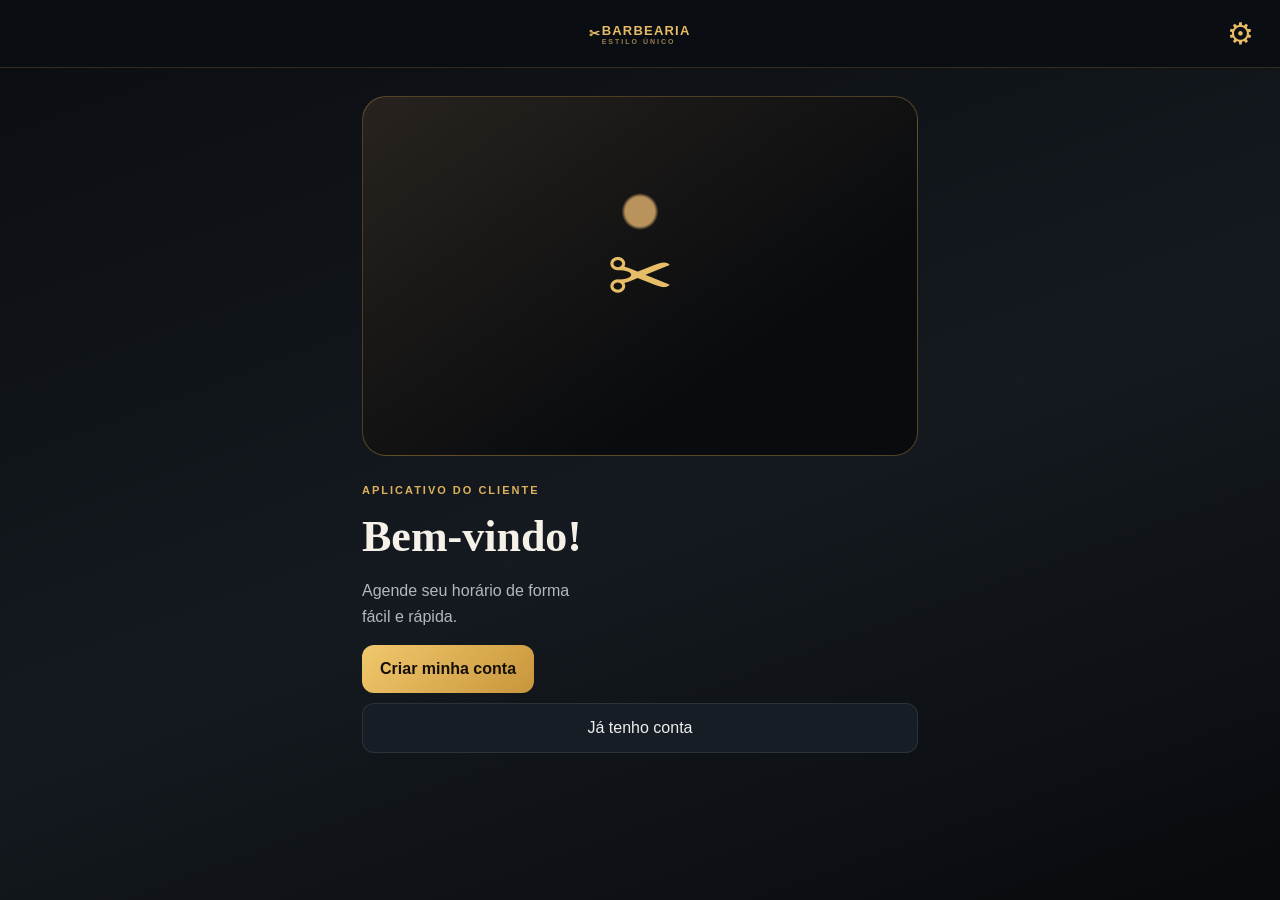
==== web/index.html @ d53974e2 "feat: split client booking into separate app screens" ====
<!doctype html>
<html lang="pt-BR"><head><meta charset="utf-8"><meta name="viewport" content="width=device-width,initial-scale=1,viewport-fit=cover"><meta name="theme-color" content="#0b0f14"><title>Barbearia • Agendamento</title><link rel="stylesheet" href="styles.css"></head>
<body><div class="app">
<header class="topbar"><button class="back" id="back" aria-label="Voltar">‹</button><a class="brand" href="#home">✂ <span>BARBEARIA<small>ESTILO ÚNICO</small></span></a><button class="gear" aria-label="Configurações">⚙</button></header>
<main>
<section class="screen active" data-screen="welcome"><div class="welcome-photo"><div class="scissor">✂</div></div><span class="eyebrow">APLICATIVO DO CLIENTE</span><h1>Bem-vindo!</h1><p>Agende seu horário de forma<br>fácil e rápida.</p><button class="gold" data-go="home">Criar minha conta</button><button class="dark-btn" data-go="home">Já tenho conta</button></section>
<section class="screen" data-screen="home"><div class="avatar">JS</div><p class="hello">Olá, João!</p><h2>O que você deseja?</h2><div class="menu-grid"><button data-go="service"><b>✂</b><span>Novo<br>agendamento</span></button><button data-go="history"><b>▣</b><span>Meus<br>agendamentos</span></button><button data-go="profile"><b>♙</b><span>Meus<br>dados</span></button><button data-go="contact"><b>☏</b><span>Falar com<br>a barbearia</span></button></div></section>
<section class="screen" data-screen="service"><span class="eyebrow">NOVO AGENDAMENTO</span><h2>Escolha o serviço</h2><div class="cards"><label class="service"><input type="radio" name="service" value="Corte de Cabelo"><span class="pic">✂</span><span><b>Corte de Cabelo</b><small>€ 15,00 · 30 min</small></span></label><label class="service"><input type="radio" name="service" value="Barba"><span class="pic">✂</span><span><b>Barba</b><small>€ 10,00 · 20 min</small></span></label><label class="service"><input type="radio" name="service" value="Corte + Barba"><span class="pic">✂</span><span><b>Corte + Barba</b><small>€ 22,00 · 50 min</small></span></label><label class="service"><input type="radio" name="service" value="Sobrancelha"><span class="pic">✂</span><span><b>Sobrancelha</b><small>€ 7,00 · 15 min</small></span></label></div><button class="gold full" data-next="datetime">Continuar</button></section>
<section class="screen" data-screen="datetime"><span class="eyebrow">NOVO AGENDAMENTO</span><h2>Escolha a data e o horário</h2><label>Data<input id="date" type="date"></label><h3>Horários disponíveis</h3><div class="times" id="times"></div><button class="gold full" data-next="confirm">Continuar</button></section>
<section class="screen" data-screen="confirm"><span class="eyebrow">CONFIRME SEU AGENDAMENTO</span><h2>Confira os dados</h2><div class="summary" id="summary"></div><label>Nome<input id="client" placeholder="Seu nome" required></label><label>Telefone<input id="phone" placeholder="+351 9xx xxx xxx"></label><button class="gold full" id="confirmBtn">Confirmar agendamento</button></section>
<section class="screen" data-screen="success"><div class="check">✓</div><h1>Agendamento<br>confirmado!</h1><p>Seu horário foi reservado com sucesso.</p><div class="summary" id="successSummary"></div><button class="gold full" data-go="history">Ver meus agendamentos</button></section>
<section class="screen" data-screen="history"><span class="eyebrow">SEUS HORÁRIOS</span><h2>Meus agendamentos</h2><div id="list"></div></section>
<section class="screen" data-screen="profile"><span class="eyebrow">PERFIL</span><h2>Meus dados</h2><p>Seus dados podem ser usados para facilitar próximos agendamentos.</p></section>
<section class="screen" data-screen="contact"><span class="eyebrow">ATENDIMENTO</span><h2>Falar com a barbearia</h2><p>Entre em contacto para dúvidas, alterações ou informações.</p></section>
</main></div><script src="app.js"></script></body></html>
---- web/styles.css ----
*{box-sizing:border-box}html,body{margin:0;min-height:100%;font-family:Inter,Arial,sans-serif;background:#080b0f;color:#f5f1e8}body{min-height:100vh}.app{min-height:100vh;background:linear-gradient(160deg,#0a0d11,#151a20 55%,#080a0d)}.topbar{height:68px;display:flex;align-items:center;justify-content:space-between;padding:0 18px;border-bottom:1px solid #d8ad5830;background:#0a0d11;position:sticky;top:0;z-index:10}.brand{display:flex;align-items:center;color:#e8bc67;font-weight:800;letter-spacing:1.2px;text-decoration:none;font-size:13px}.brand span{display:flex;flex-direction:column}.brand small{font-size:7px;letter-spacing:2px;color:#9b8050}.back,.gear{border:0;background:none;color:#e8bc67;font-size:30px;width:42px;height:42px}.back{visibility:hidden}.screen{display:none;max-width:520px;margin:auto;min-height:calc(100vh - 68px);padding:28px 22px 34px}.screen.active{display:block}.screen h1,.screen h2{font-family:Georgia,serif}.screen h1{font-size:44px;line-height:1.05;margin:18px 0}.screen h2{font-size:30px;margin:10px 0 22px}.screen h3{font-size:15px;margin-top:26px}.screen p{color:#b4b8bd;line-height:1.6}.eyebrow{display:block;color:#ddb15b;font-size:11px;font-weight:800;letter-spacing:2px;margin-bottom:10px}.welcome-photo{height:360px;border-radius:24px;background:radial-gradient(circle at 50% 32%,#b9935b 0 4%,transparent 5%),linear-gradient(145deg,#28231e,#090b0e 70%);border:1px solid #d6a94f55;display:grid;place-items:center;margin-bottom:28px}.scissor{font-size:80px;color:#e7bd68}.gold{border:0;border-radius:12px;background:linear-gradient(135deg,#f1c86d,#c8953b);color:#15110a;font-weight:800;font-size:16px;padding:15px 18px;cursor:pointer}.dark-btn{display:block;width:100%;margin-top:10px;border:1px solid #ffffff18;border-radius:12px;background:#171d24;color:#eee;padding:15px;font-size:16px}.full{width:100%;margin-top:20px}.avatar{width:48px;height:48px;border-radius:50%;background:#c79b50;color:#17120a;display:grid;place-items:center;font-weight:800}.hello{position:absolute;margin:13px 0 0 60px;top:78px;color:#f0eee8!important}.menu-grid{display:grid;grid-template-columns:1fr 1fr;gap:12px;margin-top:28px}.menu-grid button{min-height:145px;border:1px solid #ffffff12;border-radius:16px;background:#171d24;color:#f5f1e8;text-align:left;padding:18px;display:flex;flex-direction:column;justify-content:space-between;font-size:14px}.menu-grid b{font-size:27px;color:#e2b762}.cards{display:grid;gap:10px}.service{display:grid;grid-template-columns:76px 1fr;align-items:center;gap:14px;padding:10px;border:1px solid #ffffff12;background:#171d24;border-radius:14px;cursor:pointer}.service:has(input:checked){border-color:#e3b65e;box-shadow:0 0 0 1px #e3b65e55}.service input{display:none}.pic{height:64px;border-radius:10px;background:linear-gradient(145deg,#29231c,#080a0d);display:grid;place-items:center;color:#dcae59;font-size:26px}.service b,.service small{display:block}.service small{color:#a8adb3;margin-top:5px}label:not(.service){display:block;color:#d8d9dc;font-size:13px;font-weight:700;margin-top:15px}input,select{display:block;width:100%;margin-top:7px;padding:14px;border-radius:11px;border:1px solid #ffffff18;background:#10151b;color:#f4f4f4;font-size:16px}.times{display:grid;grid-template-columns:repeat(3,1fr);gap:9px}.times button{padding:13px;border:1px solid #ffffff12;background:#171d24;color:#eee;border-radius:10px}.times button.selected{background:#d7aa54;color:#15110a;font-weight:800}.summary{background:#151b21;border:1px solid #ffffff10;border-radius:15px;padding:18px;margin:18px 0}.summary b{display:block;color:#f3f0e8;margin-bottom:7px}.check{width:86px;height:86px;border-radius:50%;background:#20c767;color:#fff;display:grid;place-items:center;font-size:52px;margin:60px auto 28px}.screen[data-screen=success]{text-align:center}.screen[data-screen=success] .summary{text-align:left}#list{display:grid;gap:10px}.appointment{padding:16px;background:#151b21;border:1px solid #ffffff10;border-radius:14px}.appointment strong{display:block}.badge{color:#92e3aa;margin-top:6px;display:block}@media(min-width:700px){.screen{max-width:600px}}
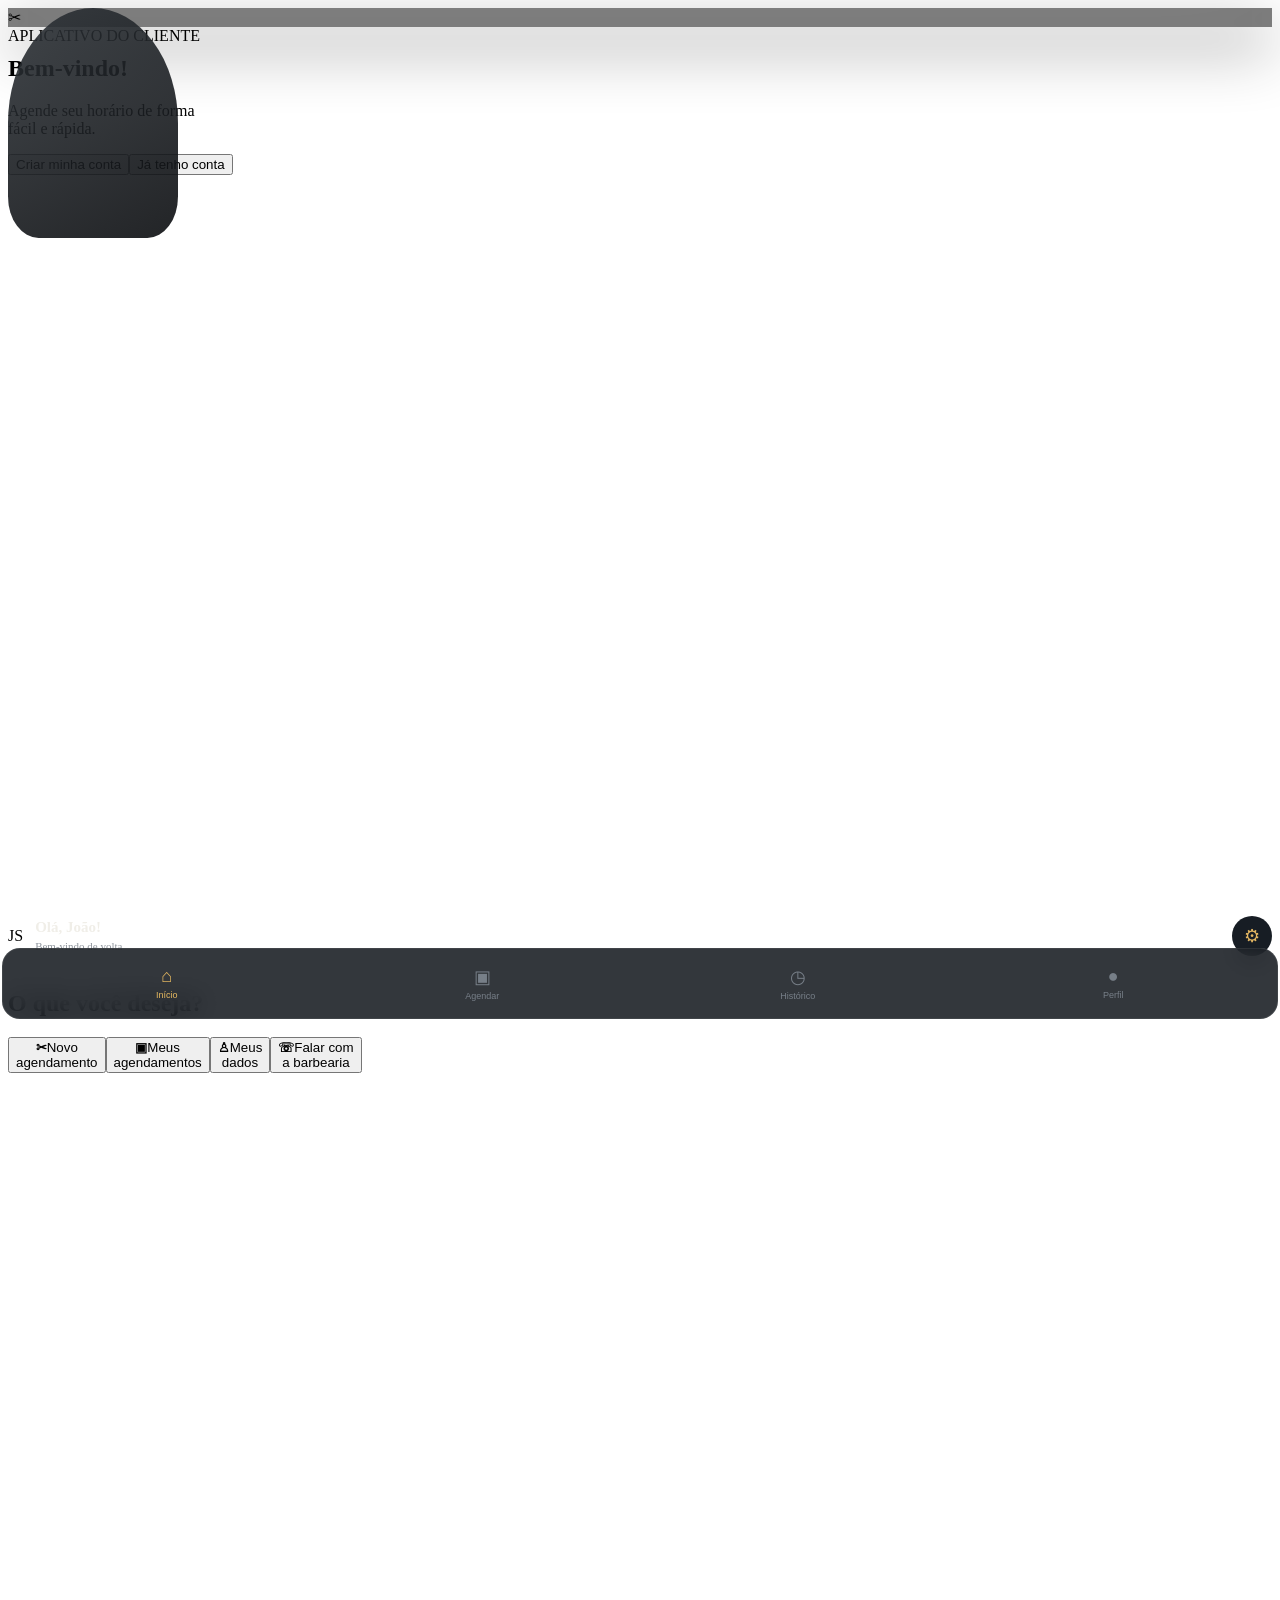
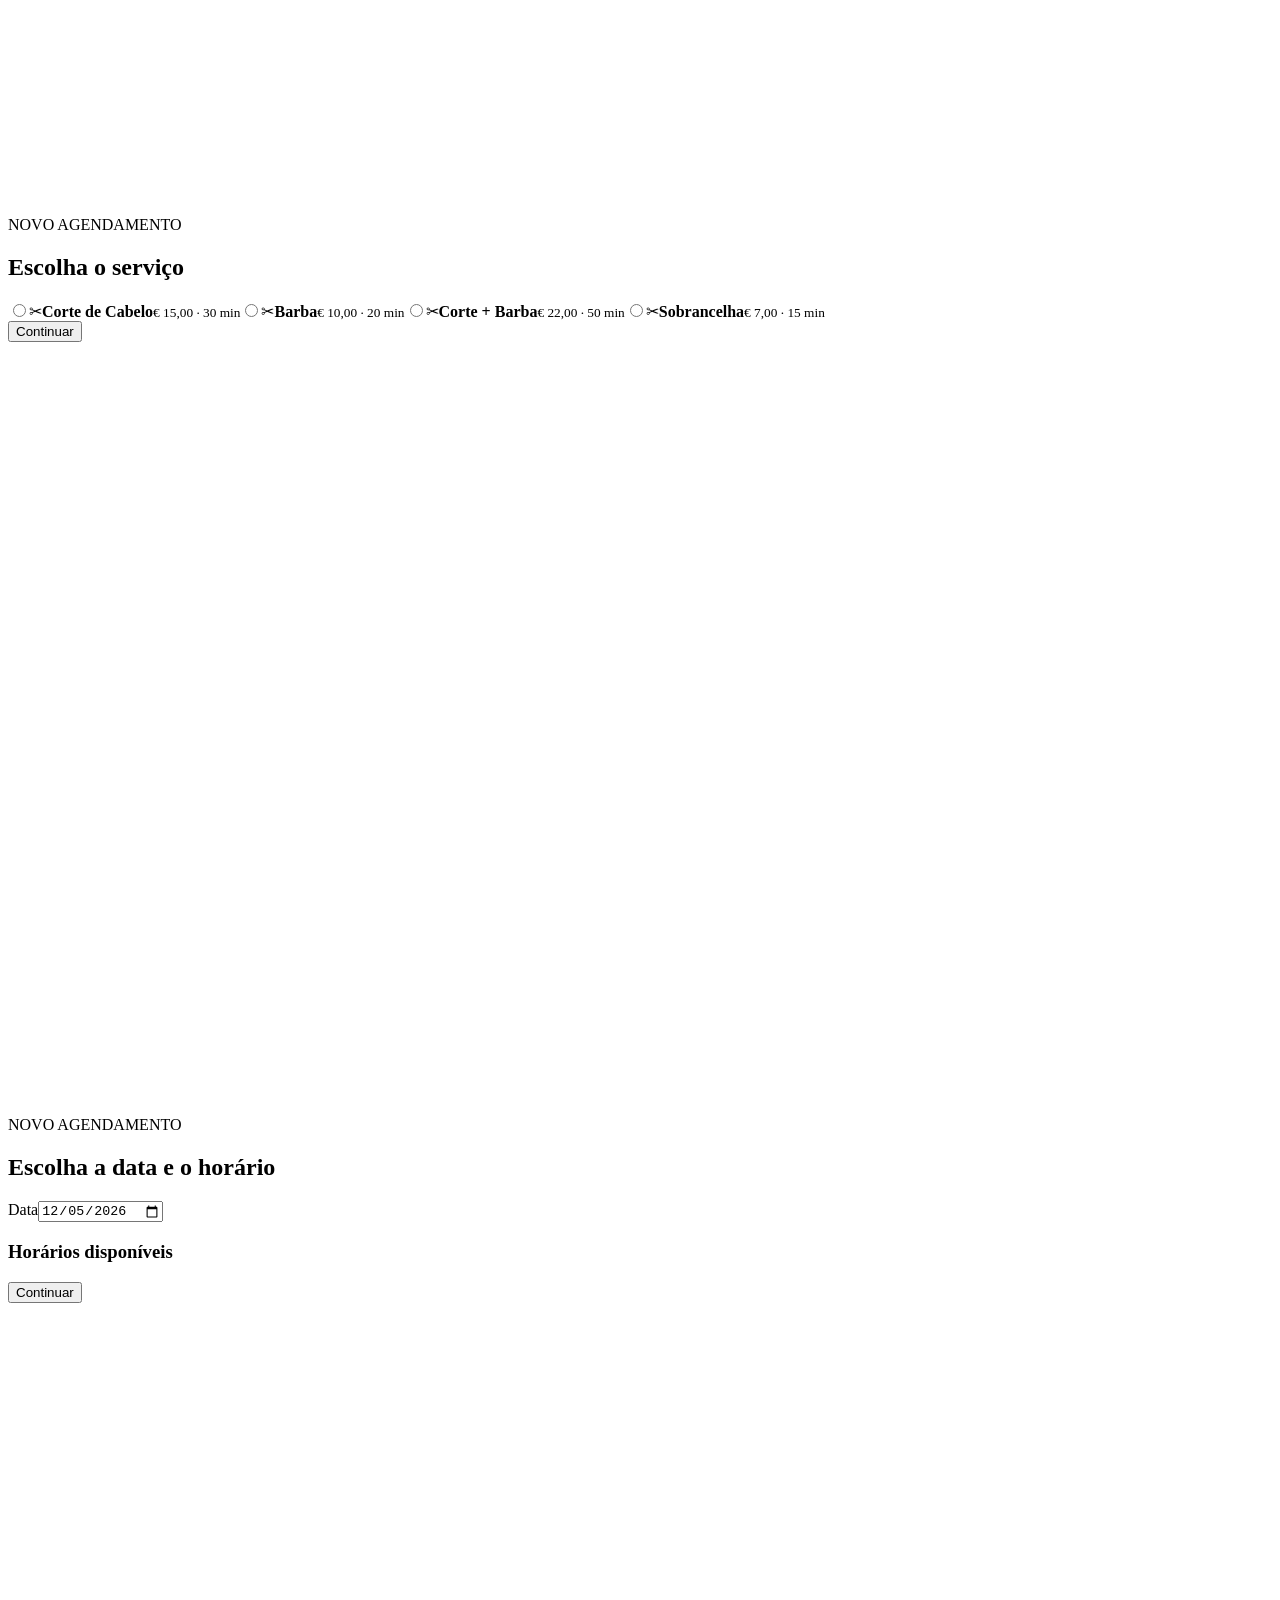
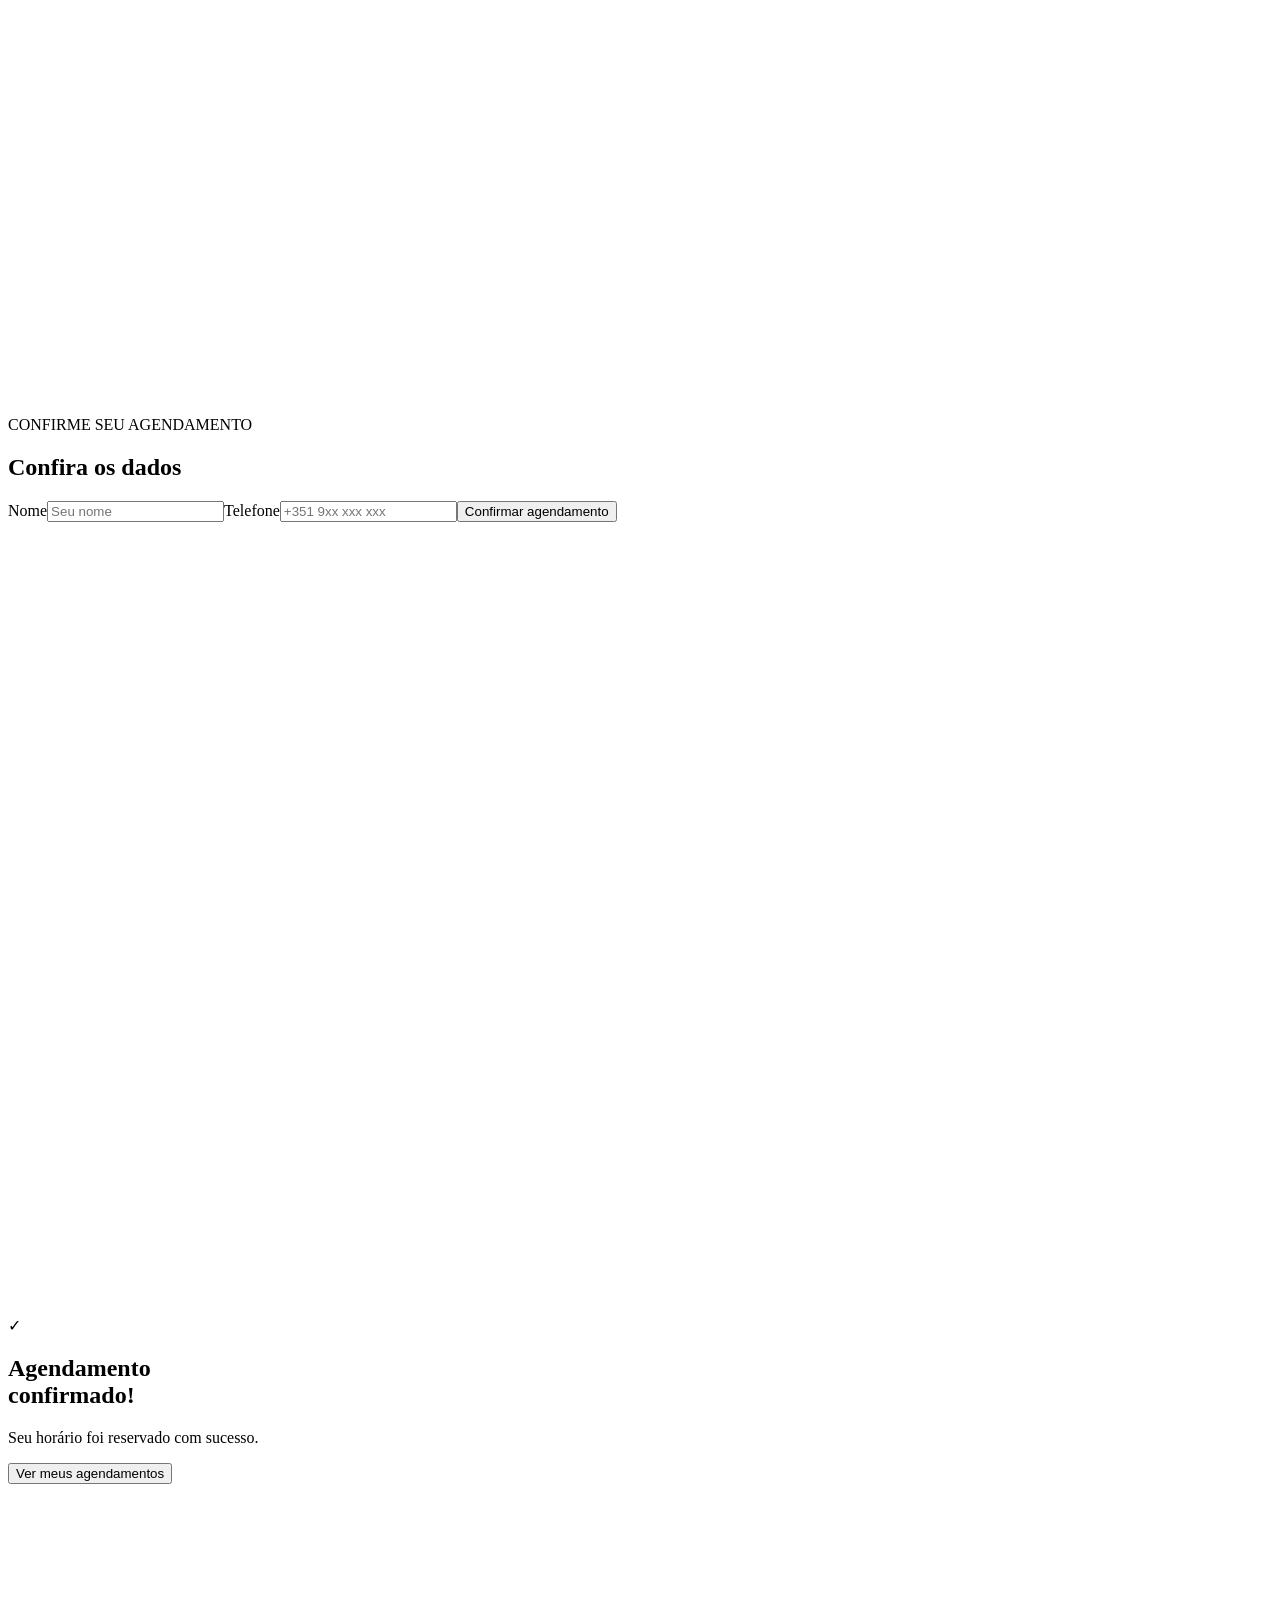
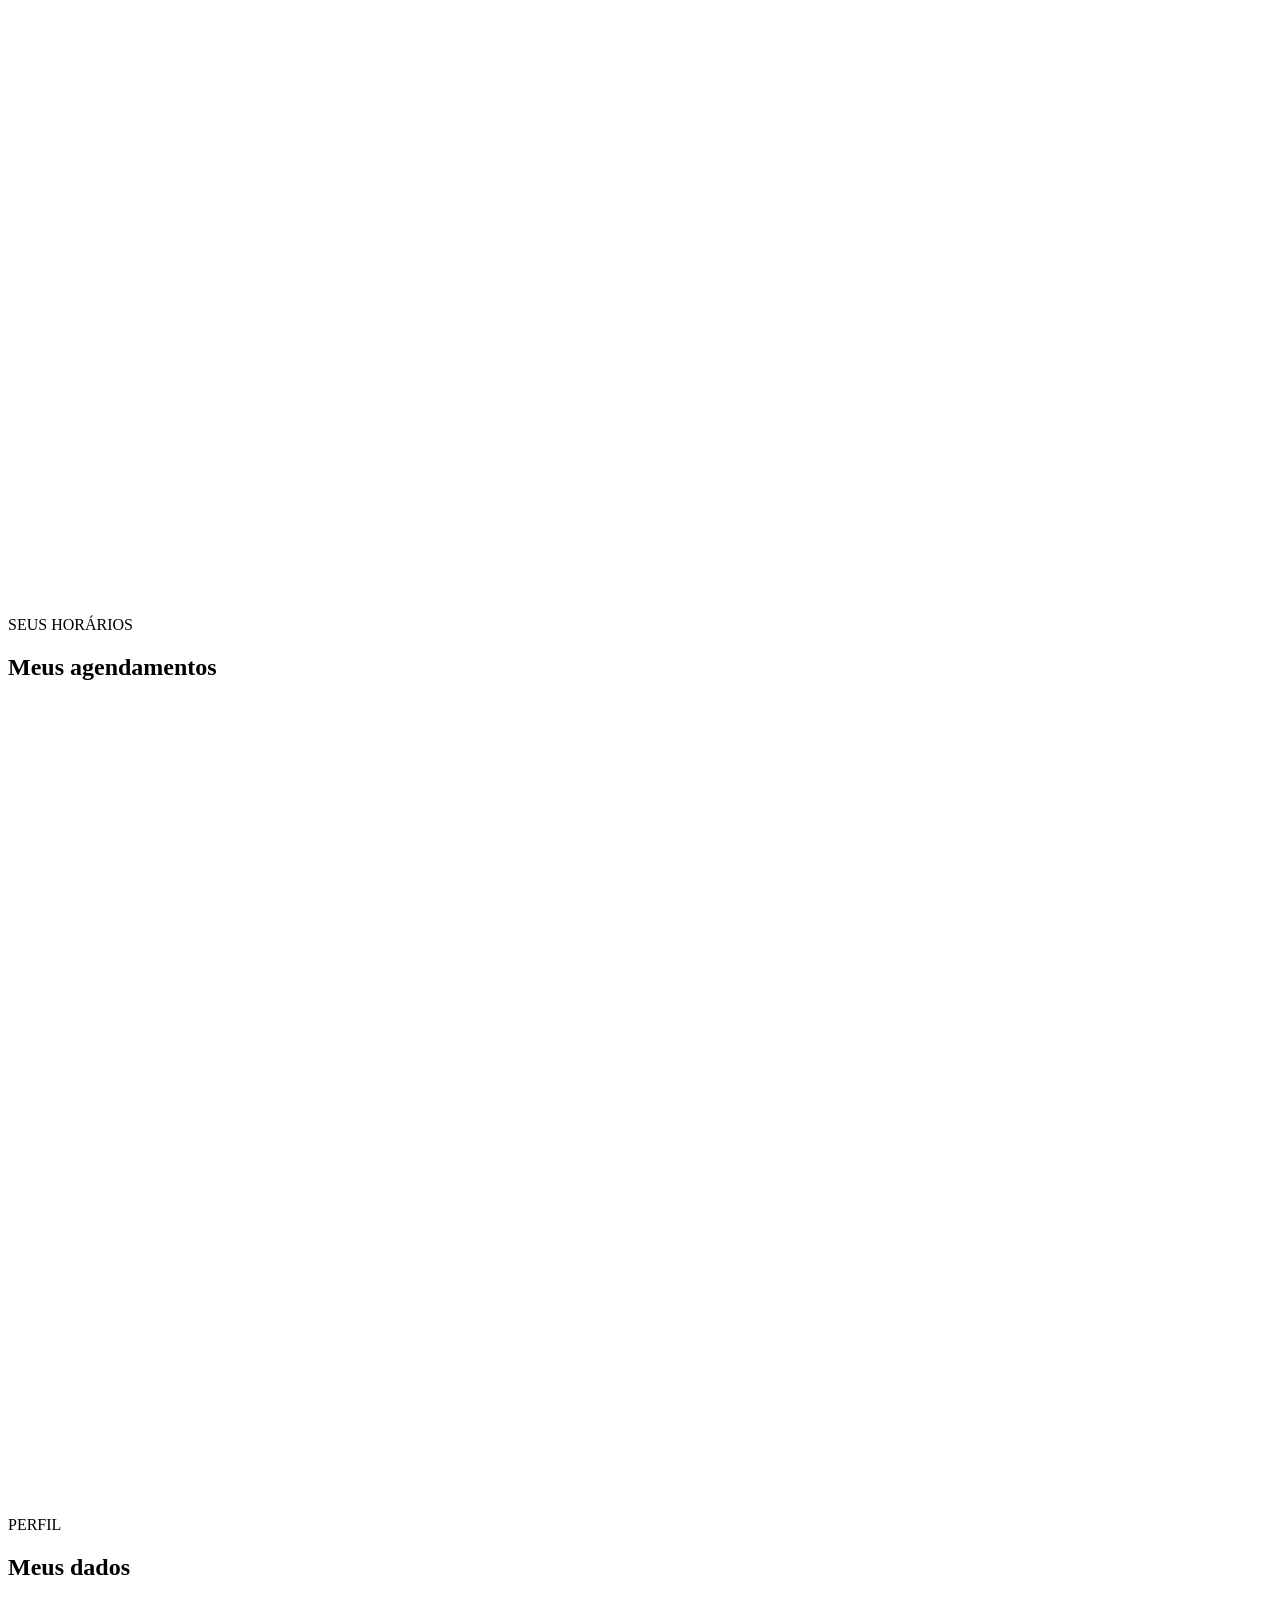
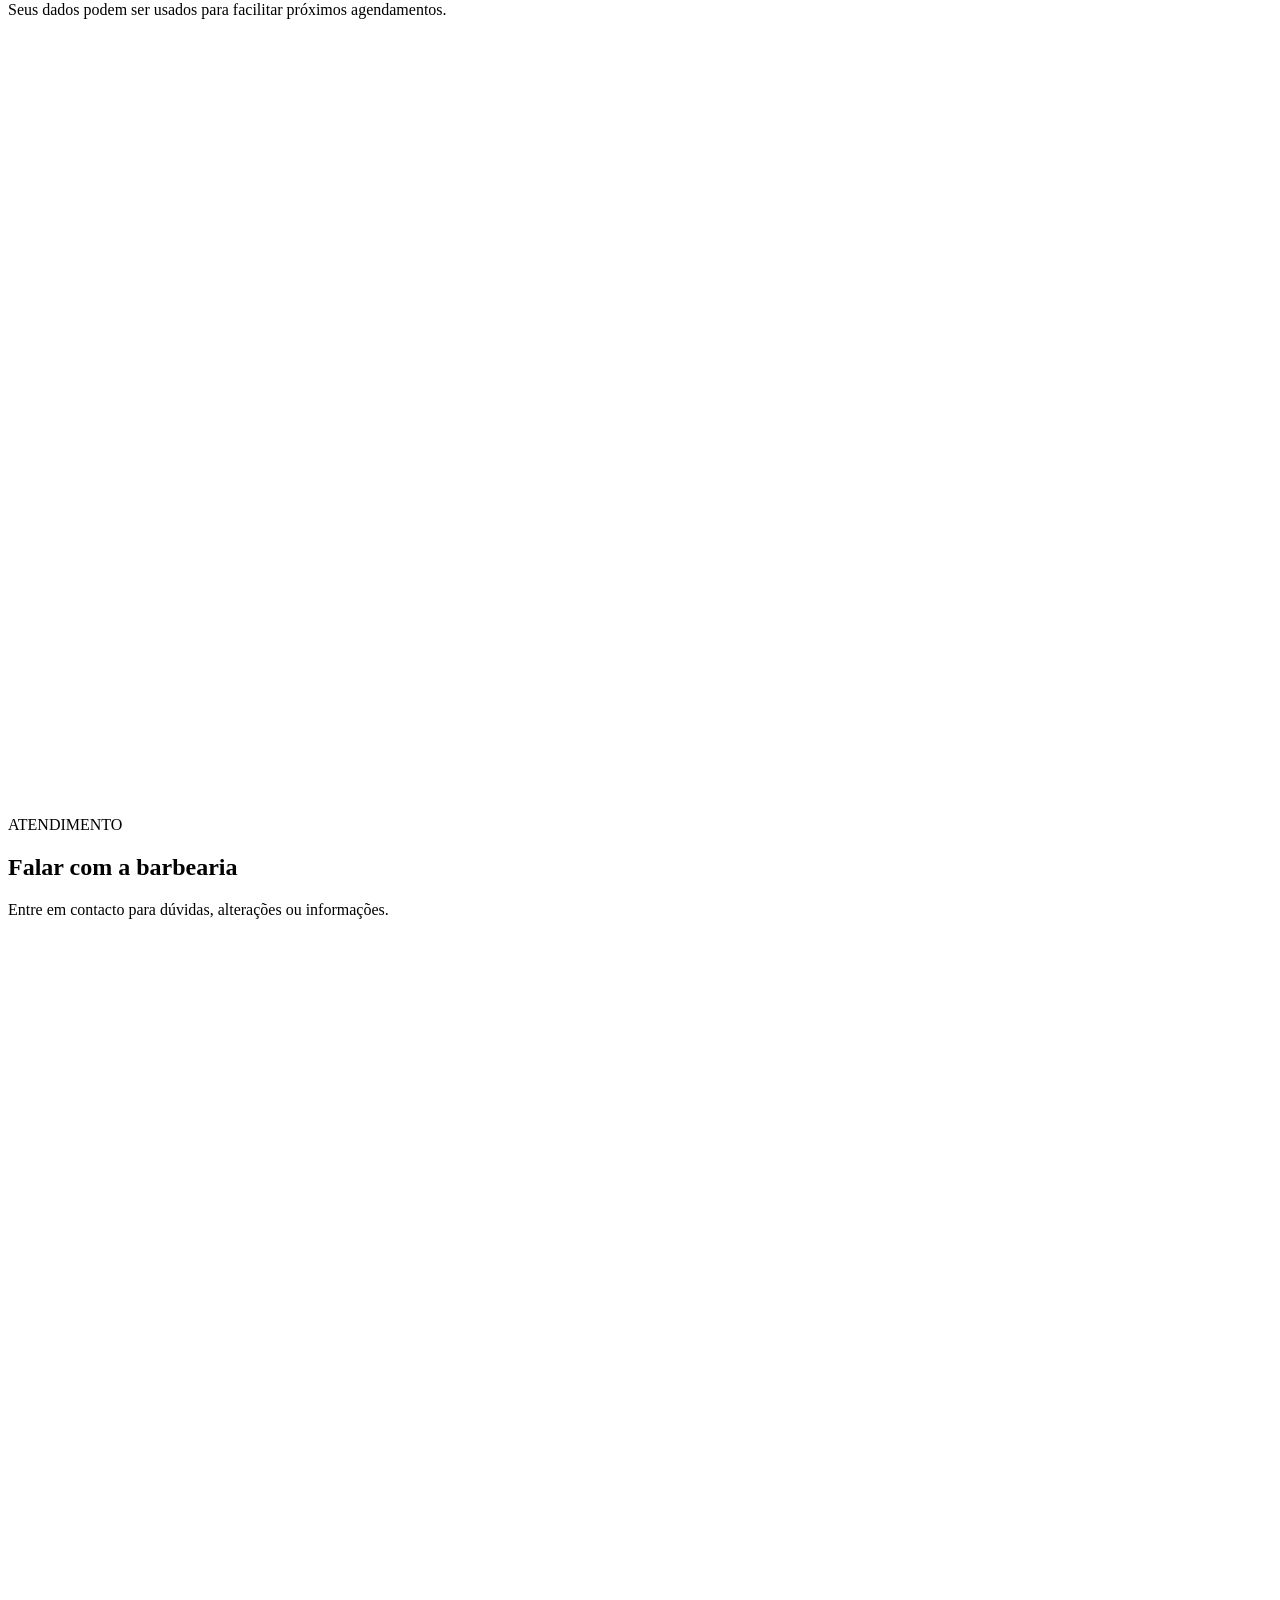
==== commit c3e65481: "fix: refine client screens to match reference" ====
--- a/web/index.html
+++ b/web/index.html
@@ -4,7 +4,7 @@
 <header class="topbar"><button class="back" id="back" aria-label="Voltar">‹</button><a class="brand" href="#home">✂ <span>BARBEARIA<small>ESTILO ÚNICO</small></span></a><button class="gear" aria-label="Configurações">⚙</button></header>
 <main>
 <section class="screen active" data-screen="welcome"><div class="welcome-photo"><div class="scissor">✂</div></div><span class="eyebrow">APLICATIVO DO CLIENTE</span><h1>Bem-vindo!</h1><p>Agende seu horário de forma<br>fácil e rápida.</p><button class="gold" data-go="home">Criar minha conta</button><button class="dark-btn" data-go="home">Já tenho conta</button></section>
-<section class="screen" data-screen="home"><div class="avatar">JS</div><p class="hello">Olá, João!</p><h2>O que você deseja?</h2><div class="menu-grid"><button data-go="service"><b>✂</b><span>Novo<br>agendamento</span></button><button data-go="history"><b>▣</b><span>Meus<br>agendamentos</span></button><button data-go="profile"><b>♙</b><span>Meus<br>dados</span></button><button data-go="contact"><b>☏</b><span>Falar com<br>a barbearia</span></button></div></section>
+<section class="screen" data-screen="home"><div class="user-head"><div class="avatar">JS</div><div><p class="hello">Olá, João!</p><small>Bem-vindo de volta</small></div><button class="mini-gear">⚙</button></div><h2>O que você deseja?</h2><div class="menu-grid"><button data-go="service"><b>✂</b><span>Novo<br>agendamento</span></button><button data-go="history"><b>▣</b><span>Meus<br>agendamentos</span></button><button data-go="profile"><b>♙</b><span>Meus<br>dados</span></button><button data-go="contact"><b>☏</b><span>Falar com<br>a barbearia</span></button></div><nav class="bottom-nav"><button class="active">⌂<small>Início</small></button><button data-go="service">▣<small>Agendar</small></button><button data-go="history">◷<small>Histórico</small></button><button data-go="profile">●<small>Perfil</small></button></nav></section>
 <section class="screen" data-screen="service"><span class="eyebrow">NOVO AGENDAMENTO</span><h2>Escolha o serviço</h2><div class="cards"><label class="service"><input type="radio" name="service" value="Corte de Cabelo"><span class="pic">✂</span><span><b>Corte de Cabelo</b><small>€ 15,00 · 30 min</small></span></label><label class="service"><input type="radio" name="service" value="Barba"><span class="pic">✂</span><span><b>Barba</b><small>€ 10,00 · 20 min</small></span></label><label class="service"><input type="radio" name="service" value="Corte + Barba"><span class="pic">✂</span><span><b>Corte + Barba</b><small>€ 22,00 · 50 min</small></span></label><label class="service"><input type="radio" name="service" value="Sobrancelha"><span class="pic">✂</span><span><b>Sobrancelha</b><small>€ 7,00 · 15 min</small></span></label></div><button class="gold full" data-next="datetime">Continuar</button></section>
 <section class="screen" data-screen="datetime"><span class="eyebrow">NOVO AGENDAMENTO</span><h2>Escolha a data e o horário</h2><label>Data<input id="date" type="date"></label><h3>Horários disponíveis</h3><div class="times" id="times"></div><button class="gold full" data-next="confirm">Continuar</button></section>
 <section class="screen" data-screen="confirm"><span class="eyebrow">CONFIRME SEU AGENDAMENTO</span><h2>Confira os dados</h2><div class="summary" id="summary"></div><label>Nome<input id="client" placeholder="Seu nome" required></label><label>Telefone<input id="phone" placeholder="+351 9xx xxx xxx"></label><button class="gold full" id="confirmBtn">Confirmar agendamento</button></section>
--- a/web/styles.css
+++ b/web/styles.css
@@ -1 +1,7 @@
-*{box-sizing:border-box}html,body{margin:0;min-height:100%;font-family:Inter,Arial,sans-serif;background:#080b0f;color:#f5f1e8}body{min-height:100vh}.app{min-height:100vh;background:linear-gradient(160deg,#0a0d11,#151a20 55%,#080a0d)}.topbar{height:68px;display:flex;align-items:center;justify-content:space-between;padding:0 18px;border-bottom:1px solid #d8ad5830;background:#0a0d11;position:sticky;top:0;z-index:10}.brand{display:flex;align-items:center;color:#e8bc67;font-weight:800;letter-spacing:1.2px;text-decoration:none;font-size:13px}.brand span{display:flex;flex-direction:column}.brand small{font-size:7px;letter-spacing:2px;color:#9b8050}.back,.gear{border:0;background:none;color:#e8bc67;font-size:30px;width:42px;height:42px}.back{visibility:hidden}.screen{display:none;max-width:520px;margin:auto;min-height:calc(100vh - 68px);padding:28px 22px 34px}.screen.active{display:block}.screen h1,.screen h2{font-family:Georgia,serif}.screen h1{font-size:44px;line-height:1.05;margin:18px 0}.screen h2{font-size:30px;margin:10px 0 22px}.screen h3{font-size:15px;margin-top:26px}.screen p{color:#b4b8bd;line-height:1.6}.eyebrow{display:block;color:#ddb15b;font-size:11px;font-weight:800;letter-spacing:2px;margin-bottom:10px}.welcome-photo{height:360px;border-radius:24px;background:radial-gradient(circle at 50% 32%,#b9935b 0 4%,transparent 5%),linear-gradient(145deg,#28231e,#090b0e 70%);border:1px solid #d6a94f55;display:grid;place-items:center;margin-bottom:28px}.scissor{font-size:80px;color:#e7bd68}.gold{border:0;border-radius:12px;background:linear-gradient(135deg,#f1c86d,#c8953b);color:#15110a;font-weight:800;font-size:16px;padding:15px 18px;cursor:pointer}.dark-btn{display:block;width:100%;margin-top:10px;border:1px solid #ffffff18;border-radius:12px;background:#171d24;color:#eee;padding:15px;font-size:16px}.full{width:100%;margin-top:20px}.avatar{width:48px;height:48px;border-radius:50%;background:#c79b50;color:#17120a;display:grid;place-items:center;font-weight:800}.hello{position:absolute;margin:13px 0 0 60px;top:78px;color:#f0eee8!important}.menu-grid{display:grid;grid-template-columns:1fr 1fr;gap:12px;margin-top:28px}.menu-grid button{min-height:145px;border:1px solid #ffffff12;border-radius:16px;background:#171d24;color:#f5f1e8;text-align:left;padding:18px;display:flex;flex-direction:column;justify-content:space-between;font-size:14px}.menu-grid b{font-size:27px;color:#e2b762}.cards{display:grid;gap:10px}.service{display:grid;grid-template-columns:76px 1fr;align-items:center;gap:14px;padding:10px;border:1px solid #ffffff12;background:#171d24;border-radius:14px;cursor:pointer}.service:has(input:checked){border-color:#e3b65e;box-shadow:0 0 0 1px #e3b65e55}.service input{display:none}.pic{height:64px;border-radius:10px;background:linear-gradient(145deg,#29231c,#080a0d);display:grid;place-items:center;color:#dcae59;font-size:26px}.service b,.service small{display:block}.service small{color:#a8adb3;margin-top:5px}label:not(.service){display:block;color:#d8d9dc;font-size:13px;font-weight:700;margin-top:15px}input,select{display:block;width:100%;margin-top:7px;padding:14px;border-radius:11px;border:1px solid #ffffff18;background:#10151b;color:#f4f4f4;font-size:16px}.times{display:grid;grid-template-columns:repeat(3,1fr);gap:9px}.times button{padding:13px;border:1px solid #ffffff12;background:#171d24;color:#eee;border-radius:10px}.times button.selected{background:#d7aa54;color:#15110a;font-weight:800}.summary{background:#151b21;border:1px solid #ffffff10;border-radius:15px;padding:18px;margin:18px 0}.summary b{display:block;color:#f3f0e8;margin-bottom:7px}.check{width:86px;height:86px;border-radius:50%;background:#20c767;color:#fff;display:grid;place-items:center;font-size:52px;margin:60px auto 28px}.screen[data-screen=success]{text-align:center}.screen[data-screen=success] .summary{text-align:left}#list{display:grid;gap:10px}.appointment{padding:16px;background:#151b21;border:1px solid #ffffff10;border-radius:14px}.appointment strong{display:block}.badge{color:#92e3aa;margin-top:6px;display:block}@media(min-width:700px){.screen{max-width:600px}}+undefined
+/* acabamento fiel ao modelo de referência */
+.app[data-screen="welcome"] .topbar{display:none}.app[data-screen="welcome"] .screen{min-height:100vh}.app[data-screen="success"] .topbar{display:none}.app[data-screen="success"] .screen{min-height:100vh}.user-head{display:flex;align-items:center;gap:12px;margin:8px 0 34px}.user-head .hello{position:static;margin:0!important;color:#f0eee8!important;font-size:15px;font-weight:700}.user-head small{color:#8f959d;font-size:11px}.mini-gear{margin-left:auto;border:0;background:#171d24;color:#e4b762;width:40px;height:40px;border-radius:50%;font-size:18px}.bottom-nav{position:sticky;bottom:10px;margin:32px -6px 0;padding:10px 8px;background:#10151bd9;border:1px solid #ffffff12;border-radius:18px;display:grid;grid-template-columns:repeat(4,1fr);gap:4px;backdrop-filter:blur(14px)}.bottom-nav button{border:0;background:none;color:#777f88;font-size:18px;padding:7px}.bottom-nav button.active,.bottom-nav button:hover{color:#e6b960}.bottom-nav small{display:block;font-size:9px;margin-top:3px}.welcome-photo{box-shadow:inset 0 -90px 100px #0008,0 20px 60px #0007}.welcome-photo:before{content:"";position:absolute;width:170px;height:230px;border-radius:50% 50% 18% 18%;background:linear-gradient(150deg,#2e3338,#0a0c0f);opacity:.9}.welcome-photo{position:relative}.welcome-photo .scissor{position:relative;z-index:2}.screen[data-screen="welcome"] .eyebrow{margin-top:4px}.screen[data-screen="welcome"] h1{margin-top:10px}.screen[data-screen="welcome"] p{font-size:16px}.screen[data-screen="welcome"] .gold,.screen[data-screen="welcome"] .dark-btn{max-width:100%}
+@media(max-width:520px){.topbar{height:64px}.screen{padding:24px 18px 28px}.welcome-photo{height:310px;margin-bottom:24px;border-radius:22px}.screen h1{font-size:40px}.screen h2{font-size:28px}.menu-grid button{min-height:135px}.service{grid-template-columns:70px 1fr}.pic{height:58px}.bottom-nav{margin-top:26px}}
+
+/* acabamento fiel ao modelo de referência */
+.app[data-screen="welcome"] .topbar{display:none}.app[data-screen="welcome"] .screen{min-height:100vh}.app[data-screen="success"] .topbar{display:none}.app[data-screen="success"] .screen{min-height:100vh}.user-head{display:flex;align-items:center;gap:12px;margin:8px 0 34px}.user-head .hello{position:static;margin:0!important;color:#f0eee8!important;font-size:15px;font-weight:700}.user-head small{color:#8f959d;font-size:11px}.mini-gear{margin-left:auto;border:0;background:#171d24;color:#e4b762;width:40px;height:40px;border-radius:50%;font-size:18px}.bottom-nav{position:sticky;bottom:10px;margin:32px -6px 0;padding:10px 8px;background:#10151bd9;border:1px solid #ffffff12;border-radius:18px;display:grid;grid-template-columns:repeat(4,1fr);gap:4px;backdrop-filter:blur(14px)}.bottom-nav button{border:0;background:none;color:#777f88;font-size:18px;padding:7px}.bottom-nav button.active,.bottom-nav button:hover{color:#e6b960}.bottom-nav small{display:block;font-size:9px;margin-top:3px}.welcome-photo{position:relative;box-shadow:inset 0 -90px 100px #0008,0 20px 60px #0007}.welcome-photo:before{content:"";position:absolute;width:170px;height:230px;border-radius:50% 50% 18% 18%;background:linear-gradient(150deg,#2e3338,#0a0c0f);opacity:.9}.welcome-photo .scissor{position:relative;z-index:2}.screen[data-screen="welcome"] .eyebrow{margin-top:4px}.screen[data-screen="welcome"] h1{margin-top:10px}.screen[data-screen="welcome"] p{font-size:16px}@media(max-width:520px){.screen{padding:24px 18px 28px}.welcome-photo{height:310px;margin-bottom:24px;border-radius:22px}.screen h1{font-size:40px}.screen h2{font-size:28px}.menu-grid button{min-height:135px}.bottom-nav{margin-top:26px}}
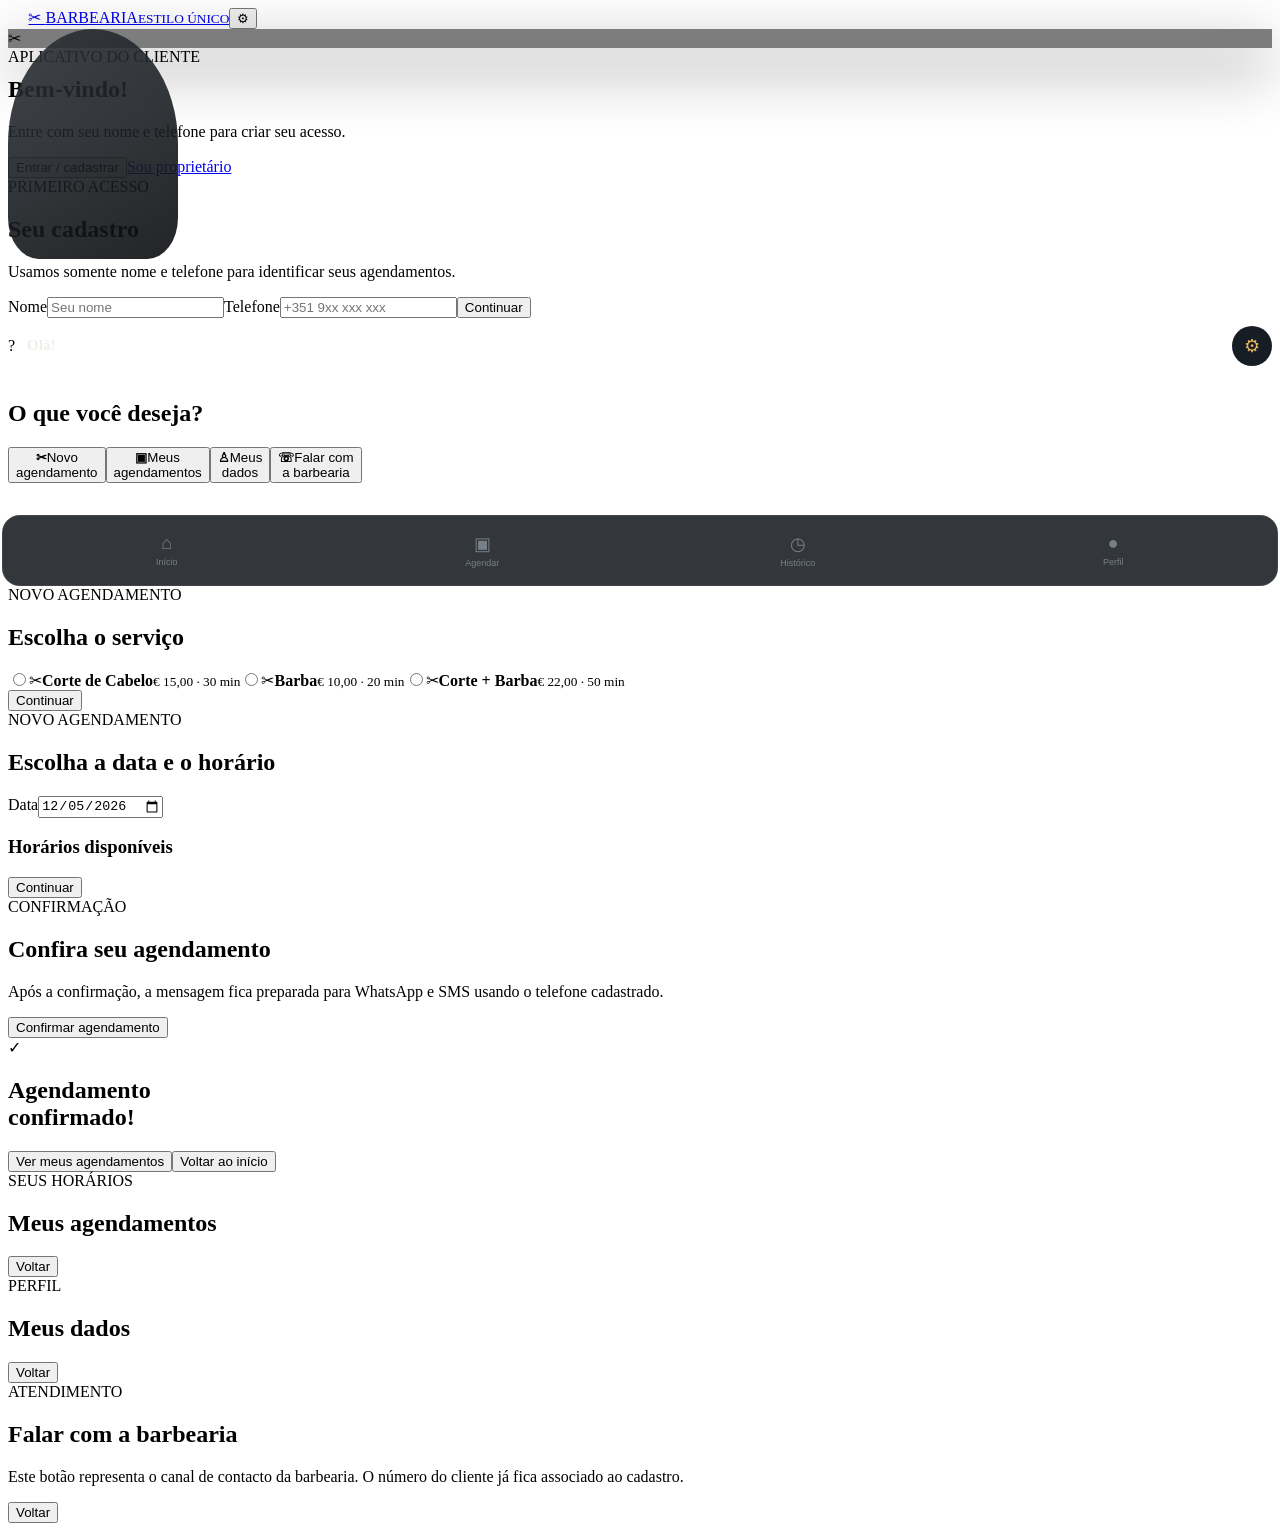
==== commit 7a69fc9d: "feat: add phone registration and client-owner environments" ====
--- a/web/index.html
+++ b/web/index.html
@@ -1,15 +1,16 @@
 <!doctype html>
-<html lang="pt-BR"><head><meta charset="utf-8"><meta name="viewport" content="width=device-width,initial-scale=1,viewport-fit=cover"><meta name="theme-color" content="#0b0f14"><title>Barbearia • Agendamento</title><link rel="stylesheet" href="styles.css"></head>
+<html lang="pt-BR"><head><meta charset="utf-8"><meta name="viewport" content="width=device-width,initial-scale=1,viewport-fit=cover"><meta name="theme-color" content="#0b0f14"><title>Barbearia • Cliente</title><link rel="stylesheet" href="styles.css"></head>
 <body><div class="app">
-<header class="topbar"><button class="back" id="back" aria-label="Voltar">‹</button><a class="brand" href="#home">✂ <span>BARBEARIA<small>ESTILO ÚNICO</small></span></a><button class="gear" aria-label="Configurações">⚙</button></header>
+<header class="topbar"><button class="back" id="back" aria-label="Voltar">‹</button><a class="brand" href="#home">✂ <span>BARBEARIA<small>ESTILO ÚNICO</small></span></a><button class="gear" id="gear" aria-label="Configurações">⚙</button></header>
 <main>
-<section class="screen active" data-screen="welcome"><div class="welcome-photo"><div class="scissor">✂</div></div><span class="eyebrow">APLICATIVO DO CLIENTE</span><h1>Bem-vindo!</h1><p>Agende seu horário de forma<br>fácil e rápida.</p><button class="gold" data-go="home">Criar minha conta</button><button class="dark-btn" data-go="home">Já tenho conta</button></section>
-<section class="screen" data-screen="home"><div class="user-head"><div class="avatar">JS</div><div><p class="hello">Olá, João!</p><small>Bem-vindo de volta</small></div><button class="mini-gear">⚙</button></div><h2>O que você deseja?</h2><div class="menu-grid"><button data-go="service"><b>✂</b><span>Novo<br>agendamento</span></button><button data-go="history"><b>▣</b><span>Meus<br>agendamentos</span></button><button data-go="profile"><b>♙</b><span>Meus<br>dados</span></button><button data-go="contact"><b>☏</b><span>Falar com<br>a barbearia</span></button></div><nav class="bottom-nav"><button class="active">⌂<small>Início</small></button><button data-go="service">▣<small>Agendar</small></button><button data-go="history">◷<small>Histórico</small></button><button data-go="profile">●<small>Perfil</small></button></nav></section>
-<section class="screen" data-screen="service"><span class="eyebrow">NOVO AGENDAMENTO</span><h2>Escolha o serviço</h2><div class="cards"><label class="service"><input type="radio" name="service" value="Corte de Cabelo"><span class="pic">✂</span><span><b>Corte de Cabelo</b><small>€ 15,00 · 30 min</small></span></label><label class="service"><input type="radio" name="service" value="Barba"><span class="pic">✂</span><span><b>Barba</b><small>€ 10,00 · 20 min</small></span></label><label class="service"><input type="radio" name="service" value="Corte + Barba"><span class="pic">✂</span><span><b>Corte + Barba</b><small>€ 22,00 · 50 min</small></span></label><label class="service"><input type="radio" name="service" value="Sobrancelha"><span class="pic">✂</span><span><b>Sobrancelha</b><small>€ 7,00 · 15 min</small></span></label></div><button class="gold full" data-next="datetime">Continuar</button></section>
+<section class="screen active" data-screen="welcome"><div class="welcome-photo"><div class="scissor">✂</div></div><span class="eyebrow">APLICATIVO DO CLIENTE</span><h1>Bem-vindo!</h1><p>Entre com seu nome e telefone para criar seu acesso.</p><button class="gold full" data-go="register">Entrar / cadastrar</button><a class="owner-link" href="proprietario.html">Sou proprietário</a></section>
+<section class="screen" data-screen="register"><span class="eyebrow">PRIMEIRO ACESSO</span><h2>Seu cadastro</h2><p>Usamos somente nome e telefone para identificar seus agendamentos.</p><label>Nome<input id="regName" autocomplete="name" placeholder="Seu nome"></label><label>Telefone<input id="regPhone" autocomplete="tel" placeholder="+351 9xx xxx xxx"></label><button class="gold full" id="registerBtn">Continuar</button></section>
+<section class="screen" data-screen="home"><div class="user-head"><div class="avatar" id="avatar">?</div><div><p class="hello" id="hello">Olá!</p><small id="phoneLabel"></small></div><button class="mini-gear" data-go="profile">⚙</button></div><h2>O que você deseja?</h2><div class="menu-grid"><button data-go="service"><b>✂</b><span>Novo<br>agendamento</span></button><button data-go="history"><b>▣</b><span>Meus<br>agendamentos</span></button><button data-go="profile"><b>♙</b><span>Meus<br>dados</span></button><button data-go="contact"><b>☏</b><span>Falar com<br>a barbearia</span></button></div><nav class="bottom-nav"><button data-go="home">⌂<small>Início</small></button><button data-go="service">▣<small>Agendar</small></button><button data-go="history">◷<small>Histórico</small></button><button data-go="profile">●<small>Perfil</small></button></nav></section>
+<section class="screen" data-screen="service"><span class="eyebrow">NOVO AGENDAMENTO</span><h2>Escolha o serviço</h2><div class="cards"><label class="service"><input type="radio" name="service" value="Corte de Cabelo"><span class="pic">✂</span><span><b>Corte de Cabelo</b><small>€ 15,00 · 30 min</small></span></label><label class="service"><input type="radio" name="service" value="Barba"><span class="pic">✂</span><span><b>Barba</b><small>€ 10,00 · 20 min</small></span></label><label class="service"><input type="radio" name="service" value="Corte + Barba"><span class="pic">✂</span><span><b>Corte + Barba</b><small>€ 22,00 · 50 min</small></span></label></div><button class="gold full" data-next="datetime">Continuar</button></section>
 <section class="screen" data-screen="datetime"><span class="eyebrow">NOVO AGENDAMENTO</span><h2>Escolha a data e o horário</h2><label>Data<input id="date" type="date"></label><h3>Horários disponíveis</h3><div class="times" id="times"></div><button class="gold full" data-next="confirm">Continuar</button></section>
-<section class="screen" data-screen="confirm"><span class="eyebrow">CONFIRME SEU AGENDAMENTO</span><h2>Confira os dados</h2><div class="summary" id="summary"></div><label>Nome<input id="client" placeholder="Seu nome" required></label><label>Telefone<input id="phone" placeholder="+351 9xx xxx xxx"></label><button class="gold full" id="confirmBtn">Confirmar agendamento</button></section>
-<section class="screen" data-screen="success"><div class="check">✓</div><h1>Agendamento<br>confirmado!</h1><p>Seu horário foi reservado com sucesso.</p><div class="summary" id="successSummary"></div><button class="gold full" data-go="history">Ver meus agendamentos</button></section>
-<section class="screen" data-screen="history"><span class="eyebrow">SEUS HORÁRIOS</span><h2>Meus agendamentos</h2><div id="list"></div></section>
-<section class="screen" data-screen="profile"><span class="eyebrow">PERFIL</span><h2>Meus dados</h2><p>Seus dados podem ser usados para facilitar próximos agendamentos.</p></section>
-<section class="screen" data-screen="contact"><span class="eyebrow">ATENDIMENTO</span><h2>Falar com a barbearia</h2><p>Entre em contacto para dúvidas, alterações ou informações.</p></section>
+<section class="screen" data-screen="confirm"><span class="eyebrow">CONFIRMAÇÃO</span><h2>Confira seu agendamento</h2><div class="summary" id="summary"></div><p>Após a confirmação, a mensagem fica preparada para WhatsApp e SMS usando o telefone cadastrado.</p><button class="gold full" id="confirmBtn">Confirmar agendamento</button></section>
+<section class="screen" data-screen="success"><div class="check">✓</div><h1>Agendamento<br>confirmado!</h1><p id="successText"></p><div class="summary" id="successSummary"></div><button class="gold full" data-go="history">Ver meus agendamentos</button><button class="dark-btn full" data-go="home">Voltar ao início</button></section>
+<section class="screen" data-screen="history"><span class="eyebrow">SEUS HORÁRIOS</span><h2>Meus agendamentos</h2><div id="list"></div><button class="dark-btn full" data-go="home">Voltar</button></section>
+<section class="screen" data-screen="profile"><span class="eyebrow">PERFIL</span><h2>Meus dados</h2><div class="summary" id="profileData"></div><button class="dark-btn full" data-go="home">Voltar</button></section>
+<section class="screen" data-screen="contact"><span class="eyebrow">ATENDIMENTO</span><h2>Falar com a barbearia</h2><p>Este botão representa o canal de contacto da barbearia. O número do cliente já fica associado ao cadastro.</p><button class="dark-btn full" data-go="home">Voltar</button></section>
 </main></div><script src="app.js"></script></body></html>
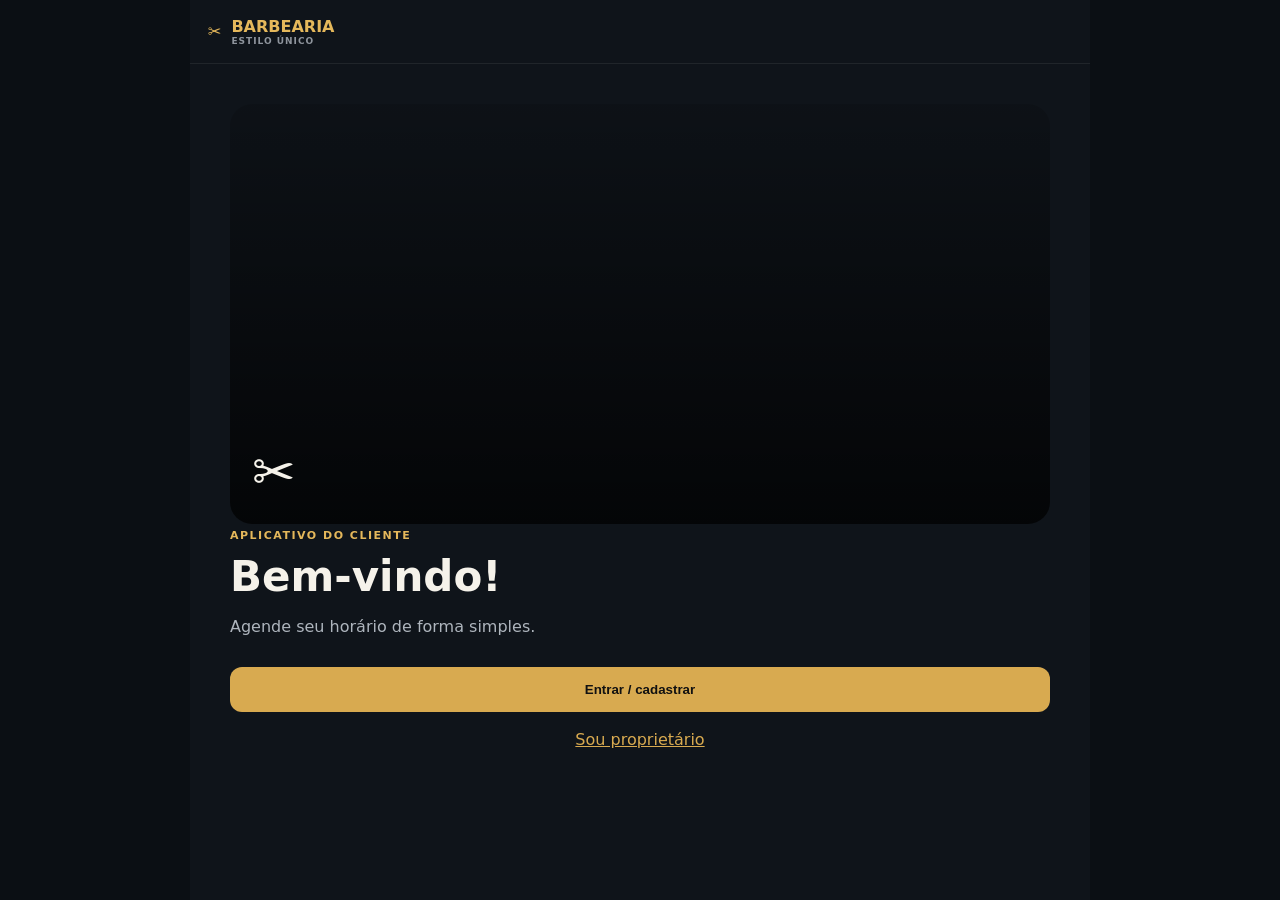
==== commit e526bea4: "feat: finalize web client and owner flows" ====
--- a/web/index.html
+++ b/web/index.html
@@ -1,16 +1,12 @@
-<!doctype html>
-<html lang="pt-BR"><head><meta charset="utf-8"><meta name="viewport" content="width=device-width,initial-scale=1,viewport-fit=cover"><meta name="theme-color" content="#0b0f14"><title>Barbearia • Cliente</title><link rel="stylesheet" href="styles.css"></head>
-<body><div class="app">
-<header class="topbar"><button class="back" id="back" aria-label="Voltar">‹</button><a class="brand" href="#home">✂ <span>BARBEARIA<small>ESTILO ÚNICO</small></span></a><button class="gear" id="gear" aria-label="Configurações">⚙</button></header>
-<main>
-<section class="screen active" data-screen="welcome"><div class="welcome-photo"><div class="scissor">✂</div></div><span class="eyebrow">APLICATIVO DO CLIENTE</span><h1>Bem-vindo!</h1><p>Entre com seu nome e telefone para criar seu acesso.</p><button class="gold full" data-go="register">Entrar / cadastrar</button><a class="owner-link" href="proprietario.html">Sou proprietário</a></section>
-<section class="screen" data-screen="register"><span class="eyebrow">PRIMEIRO ACESSO</span><h2>Seu cadastro</h2><p>Usamos somente nome e telefone para identificar seus agendamentos.</p><label>Nome<input id="regName" autocomplete="name" placeholder="Seu nome"></label><label>Telefone<input id="regPhone" autocomplete="tel" placeholder="+351 9xx xxx xxx"></label><button class="gold full" id="registerBtn">Continuar</button></section>
-<section class="screen" data-screen="home"><div class="user-head"><div class="avatar" id="avatar">?</div><div><p class="hello" id="hello">Olá!</p><small id="phoneLabel"></small></div><button class="mini-gear" data-go="profile">⚙</button></div><h2>O que você deseja?</h2><div class="menu-grid"><button data-go="service"><b>✂</b><span>Novo<br>agendamento</span></button><button data-go="history"><b>▣</b><span>Meus<br>agendamentos</span></button><button data-go="profile"><b>♙</b><span>Meus<br>dados</span></button><button data-go="contact"><b>☏</b><span>Falar com<br>a barbearia</span></button></div><nav class="bottom-nav"><button data-go="home">⌂<small>Início</small></button><button data-go="service">▣<small>Agendar</small></button><button data-go="history">◷<small>Histórico</small></button><button data-go="profile">●<small>Perfil</small></button></nav></section>
-<section class="screen" data-screen="service"><span class="eyebrow">NOVO AGENDAMENTO</span><h2>Escolha o serviço</h2><div class="cards"><label class="service"><input type="radio" name="service" value="Corte de Cabelo"><span class="pic">✂</span><span><b>Corte de Cabelo</b><small>€ 15,00 · 30 min</small></span></label><label class="service"><input type="radio" name="service" value="Barba"><span class="pic">✂</span><span><b>Barba</b><small>€ 10,00 · 20 min</small></span></label><label class="service"><input type="radio" name="service" value="Corte + Barba"><span class="pic">✂</span><span><b>Corte + Barba</b><small>€ 22,00 · 50 min</small></span></label></div><button class="gold full" data-next="datetime">Continuar</button></section>
-<section class="screen" data-screen="datetime"><span class="eyebrow">NOVO AGENDAMENTO</span><h2>Escolha a data e o horário</h2><label>Data<input id="date" type="date"></label><h3>Horários disponíveis</h3><div class="times" id="times"></div><button class="gold full" data-next="confirm">Continuar</button></section>
-<section class="screen" data-screen="confirm"><span class="eyebrow">CONFIRMAÇÃO</span><h2>Confira seu agendamento</h2><div class="summary" id="summary"></div><p>Após a confirmação, a mensagem fica preparada para WhatsApp e SMS usando o telefone cadastrado.</p><button class="gold full" id="confirmBtn">Confirmar agendamento</button></section>
-<section class="screen" data-screen="success"><div class="check">✓</div><h1>Agendamento<br>confirmado!</h1><p id="successText"></p><div class="summary" id="successSummary"></div><button class="gold full" data-go="history">Ver meus agendamentos</button><button class="dark-btn full" data-go="home">Voltar ao início</button></section>
+<!doctype html><html lang="pt-BR"><head><meta charset="utf-8"><meta name="viewport" content="width=device-width,initial-scale=1"><meta name="theme-color" content="#0b0f14"><title>Barbearia — Cliente</title><link rel="stylesheet" href="styles.css"></head><body><div class="app"><header class="topbar"><a class="brand" href="#welcome">✂ <span>BARBEARIA<small>ESTILO ÚNICO</small></span></a></header><main>
+<section class="screen active" data-screen="welcome"><div class="welcome-photo">✂</div><span class="eyebrow">APLICATIVO DO CLIENTE</span><h1>Bem-vindo!</h1><p>Agende seu horário de forma simples.</p><button class="gold full" data-go="register">Entrar / cadastrar</button><a class="owner-link" href="proprietario.html">Sou proprietário</a></section>
+<section class="screen" data-screen="register"><span class="eyebrow">PRIMEIRO ACESSO</span><h2>Seu cadastro</h2><label>Nome<input id="regName" name="client" placeholder="Seu nome"></label><label>Telefone<input id="regPhone" name="phone" placeholder="+351 9xx xxx xxx"></label><button class="gold full" id="registerBtn">Continuar</button></section>
+<section class="screen" data-screen="home"><h2 id="hello">Olá!</h2><p id="phoneLabel"></p><div class="menu-grid"><button data-go="service"><b>✂</b>Novo agendamento</button><button data-go="history"><b>◷</b>Meus agendamentos</button><button data-go="profile"><b>●</b>Meus dados</button><button data-go="contact"><b>☎</b>Falar com a barbearia</button></div><nav class="bottom-nav"><button data-go="home">⌂<small>Início</small></button><button data-go="service">＋<small>Agendar</small></button><button data-go="history">◷<small>Histórico</small></button><button data-go="profile">●<small>Perfil</small></button></nav></section>
+<section class="screen" data-screen="service"><span class="eyebrow">NOVO AGENDAMENTO</span><h2>Escolha o serviço</h2><div class="cards"><label class="service"><input type="radio" name="service" value="Corte de Cabelo">Corte de Cabelo — €15 · 30 min</label><label class="service"><input type="radio" name="service" value="Barba">Barba — €10 · 20 min</label><label class="service"><input type="radio" name="service" value="Corte + Barba">Corte + Barba — €22 · 50 min</label></div><button class="gold full" data-next="datetime">Continuar</button></section>
+<section class="screen" data-screen="datetime"><span class="eyebrow">DATA E HORÁRIO</span><h2>Escolha quando vir</h2><input id="date" type="date"><div class="times" id="times"></div><button class="gold full" data-next="confirm">Continuar</button></section>
+<section class="screen" data-screen="confirm"><span class="eyebrow">CONFIRMAÇÃO</span><h2>Confira seu agendamento</h2><div class="summary" id="summary"></div><button class="gold full" id="confirmBtn">Confirmar agendamento</button></section>
+<section class="screen" data-screen="success"><h1>Agendamento confirmado!</h1><div class="summary" id="successSummary"></div><button class="gold full" data-go="history">Ver meus agendamentos</button><button class="dark-btn full" data-go="home">Início</button></section>
 <section class="screen" data-screen="history"><span class="eyebrow">SEUS HORÁRIOS</span><h2>Meus agendamentos</h2><div id="list"></div><button class="dark-btn full" data-go="home">Voltar</button></section>
 <section class="screen" data-screen="profile"><span class="eyebrow">PERFIL</span><h2>Meus dados</h2><div class="summary" id="profileData"></div><button class="dark-btn full" data-go="home">Voltar</button></section>
-<section class="screen" data-screen="contact"><span class="eyebrow">ATENDIMENTO</span><h2>Falar com a barbearia</h2><p>Este botão representa o canal de contacto da barbearia. O número do cliente já fica associado ao cadastro.</p><button class="dark-btn full" data-go="home">Voltar</button></section>
+<section class="screen" data-screen="contact"><span class="eyebrow">ATENDIMENTO</span><h2>Falar com a barbearia</h2><p>Seu telefone cadastrado identifica os seus agendamentos.</p><button class="dark-btn full" data-go="home">Voltar</button></section>
 </main></div><script src="app.js"></script></body></html>
--- a/web/styles.css
+++ b/web/styles.css
@@ -1,7 +1 @@
-undefined
-/* acabamento fiel ao modelo de referência */
-.app[data-screen="welcome"] .topbar{display:none}.app[data-screen="welcome"] .screen{min-height:100vh}.app[data-screen="success"] .topbar{display:none}.app[data-screen="success"] .screen{min-height:100vh}.user-head{display:flex;align-items:center;gap:12px;margin:8px 0 34px}.user-head .hello{position:static;margin:0!important;color:#f0eee8!important;font-size:15px;font-weight:700}.user-head small{color:#8f959d;font-size:11px}.mini-gear{margin-left:auto;border:0;background:#171d24;color:#e4b762;width:40px;height:40px;border-radius:50%;font-size:18px}.bottom-nav{position:sticky;bottom:10px;margin:32px -6px 0;padding:10px 8px;background:#10151bd9;border:1px solid #ffffff12;border-radius:18px;display:grid;grid-template-columns:repeat(4,1fr);gap:4px;backdrop-filter:blur(14px)}.bottom-nav button{border:0;background:none;color:#777f88;font-size:18px;padding:7px}.bottom-nav button.active,.bottom-nav button:hover{color:#e6b960}.bottom-nav small{display:block;font-size:9px;margin-top:3px}.welcome-photo{box-shadow:inset 0 -90px 100px #0008,0 20px 60px #0007}.welcome-photo:before{content:"";position:absolute;width:170px;height:230px;border-radius:50% 50% 18% 18%;background:linear-gradient(150deg,#2e3338,#0a0c0f);opacity:.9}.welcome-photo{position:relative}.welcome-photo .scissor{position:relative;z-index:2}.screen[data-screen="welcome"] .eyebrow{margin-top:4px}.screen[data-screen="welcome"] h1{margin-top:10px}.screen[data-screen="welcome"] p{font-size:16px}.screen[data-screen="welcome"] .gold,.screen[data-screen="welcome"] .dark-btn{max-width:100%}
-@media(max-width:520px){.topbar{height:64px}.screen{padding:24px 18px 28px}.welcome-photo{height:310px;margin-bottom:24px;border-radius:22px}.screen h1{font-size:40px}.screen h2{font-size:28px}.menu-grid button{min-height:135px}.service{grid-template-columns:70px 1fr}.pic{height:58px}.bottom-nav{margin-top:26px}}
-
-/* acabamento fiel ao modelo de referência */
-.app[data-screen="welcome"] .topbar{display:none}.app[data-screen="welcome"] .screen{min-height:100vh}.app[data-screen="success"] .topbar{display:none}.app[data-screen="success"] .screen{min-height:100vh}.user-head{display:flex;align-items:center;gap:12px;margin:8px 0 34px}.user-head .hello{position:static;margin:0!important;color:#f0eee8!important;font-size:15px;font-weight:700}.user-head small{color:#8f959d;font-size:11px}.mini-gear{margin-left:auto;border:0;background:#171d24;color:#e4b762;width:40px;height:40px;border-radius:50%;font-size:18px}.bottom-nav{position:sticky;bottom:10px;margin:32px -6px 0;padding:10px 8px;background:#10151bd9;border:1px solid #ffffff12;border-radius:18px;display:grid;grid-template-columns:repeat(4,1fr);gap:4px;backdrop-filter:blur(14px)}.bottom-nav button{border:0;background:none;color:#777f88;font-size:18px;padding:7px}.bottom-nav button.active,.bottom-nav button:hover{color:#e6b960}.bottom-nav small{display:block;font-size:9px;margin-top:3px}.welcome-photo{position:relative;box-shadow:inset 0 -90px 100px #0008,0 20px 60px #0007}.welcome-photo:before{content:"";position:absolute;width:170px;height:230px;border-radius:50% 50% 18% 18%;background:linear-gradient(150deg,#2e3338,#0a0c0f);opacity:.9}.welcome-photo .scissor{position:relative;z-index:2}.screen[data-screen="welcome"] .eyebrow{margin-top:4px}.screen[data-screen="welcome"] h1{margin-top:10px}.screen[data-screen="welcome"] p{font-size:16px}@media(max-width:520px){.screen{padding:24px 18px 28px}.welcome-photo{height:310px;margin-bottom:24px;border-radius:22px}.screen h1{font-size:40px}.screen h2{font-size:28px}.menu-grid button{min-height:135px}.bottom-nav{margin-top:26px}}
+*{box-sizing:border-box}body{margin:0;background:#0b0f14;color:#f5f2ea;font:16px system-ui,-apple-system,Segoe UI,sans-serif}.app{max-width:520px;margin:auto;min-height:100vh;background:#0f141a}.topbar{height:64px;padding:12px 18px;display:flex;align-items:center;border-bottom:1px solid #ffffff12}.brand{color:#e5b85b;text-decoration:none;font-weight:800;display:flex;gap:10px;align-items:center}.brand small{display:block;color:#8f959d;font-size:9px;letter-spacing:1px}.screen{display:none;padding:24px 20px 36px}.screen.active{display:block}.eyebrow{color:#e5b85b;font-size:11px;font-weight:800;letter-spacing:1.5px}h1{font-size:42px;line-height:1.05;margin:12px 0}h2{font-size:30px;margin:12px 0 20px}p{color:#aeb5bd;line-height:1.5}label{display:block;color:#cdd2d8;font-weight:700;margin:16px 0}input{display:block;width:100%;margin-top:8px;padding:15px;border-radius:12px;border:1px solid #2b333d;background:#fff;color:#111;font-size:16px}.gold{background:#d8aa50;color:#111;border:0;border-radius:12px;padding:15px 18px;font-weight:800;cursor:pointer}.full{width:100%;margin-top:12px}.dark-btn{background:#1b222b;color:#f5f2ea;border:1px solid #ffffff14;border-radius:12px;padding:14px}.owner-link{display:block;text-align:center;margin-top:18px;color:#d8aa50}.welcome-photo{height:330px;border-radius:22px;background:linear-gradient(180deg,#0002,#000b),url('https://images.unsplash.com/photo-1503951914875-452162b0f3f1?auto=format&fit=crop&w=1000&q=85') center/cover;display:flex;align-items:flex-end;padding:22px;font-size:52px}.menu-grid{display:grid;grid-template-columns:1fr 1fr;gap:12px}.menu-grid button,.service,.time{min-height:125px;background:#151c24;border:1px solid #ffffff12;border-radius:16px;color:#f5f2ea;padding:18px;text-align:left}.menu-grid b{font-size:28px;color:#e5b85b;display:block;margin-bottom:12px}.cards{display:grid;gap:10px}.service{min-height:80px;display:flex;gap:14px;align-items:center}.service input{width:auto;margin:0}.service small{display:block;color:#8f959d;margin-top:5px}.times{display:grid;grid-template-columns:repeat(3,1fr);gap:8px}.time{min-height:52px;text-align:center;padding:12px}.time.selected{border-color:#e5b85b;color:#e5b85b}.summary,.appointment{background:#151c24;border:1px solid #ffffff12;border-radius:14px;padding:15px;margin:10px 0}.appointment strong,.appointment span{display:block}.appointment span{color:#9fa7b0;margin-top:5px}.actions{display:flex;gap:8px;margin-top:10px}.actions button{flex:1}.bottom-nav{display:grid;grid-template-columns:repeat(4,1fr);gap:5px;margin-top:25px;padding:10px;background:#111820;border-radius:16px}.bottom-nav button{background:none;border:0;color:#8e969f}.bottom-nav small{display:block;font-size:9px}@media(min-width:700px){.app{max-width:900px}.screen{padding:40px}.welcome-photo{height:420px}.menu-grid{grid-template-columns:repeat(4,1fr)}}
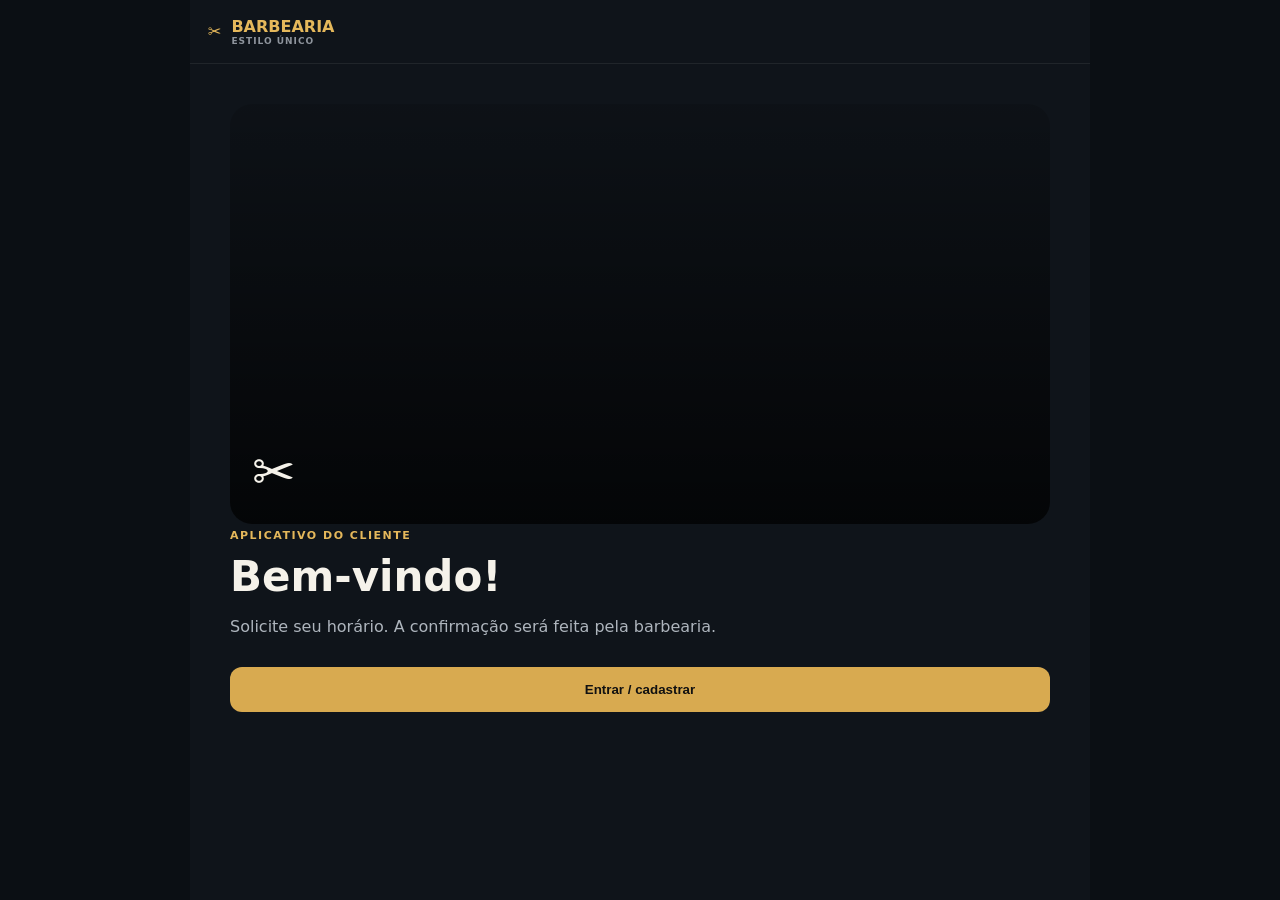
==== commit 9170bd49: "feat: pending booking workflow with shared backend" ====
--- a/web/index.html
+++ b/web/index.html
@@ -1,12 +1,12 @@
-<!doctype html><html lang="pt-BR"><head><meta charset="utf-8"><meta name="viewport" content="width=device-width,initial-scale=1"><meta name="theme-color" content="#0b0f14"><title>Barbearia — Cliente</title><link rel="stylesheet" href="styles.css"></head><body><div class="app"><header class="topbar"><a class="brand" href="#welcome">✂ <span>BARBEARIA<small>ESTILO ÚNICO</small></span></a></header><main>
-<section class="screen active" data-screen="welcome"><div class="welcome-photo">✂</div><span class="eyebrow">APLICATIVO DO CLIENTE</span><h1>Bem-vindo!</h1><p>Agende seu horário de forma simples.</p><button class="gold full" data-go="register">Entrar / cadastrar</button><a class="owner-link" href="proprietario.html">Sou proprietário</a></section>
-<section class="screen" data-screen="register"><span class="eyebrow">PRIMEIRO ACESSO</span><h2>Seu cadastro</h2><label>Nome<input id="regName" name="client" placeholder="Seu nome"></label><label>Telefone<input id="regPhone" name="phone" placeholder="+351 9xx xxx xxx"></label><button class="gold full" id="registerBtn">Continuar</button></section>
+<!doctype html><html lang="pt-BR"><head><meta charset="utf-8"><meta name="viewport" content="width=device-width,initial-scale=1"><meta name="theme-color" content="#0b0f14"><title>Barbearia — Cliente</title><link rel="stylesheet" href="styles.css"></head><body><div class="app"><header class="topbar"><div class="brand">✂ <span>BARBEARIA<small>ESTILO ÚNICO</small></span></div></header><main>
+<section class="screen active" data-screen="welcome"><div class="welcome-photo">✂</div><span class="eyebrow">APLICATIVO DO CLIENTE</span><h1>Bem-vindo!</h1><p>Solicite seu horário. A confirmação será feita pela barbearia.</p><button class="gold full" data-go="register">Entrar / cadastrar</button></section>
+<section class="screen" data-screen="register"><span class="eyebrow">PRIMEIRO ACESSO</span><h2>Seu cadastro</h2><label>Nome<input id="regName" placeholder="Seu nome"></label><label>Telefone<input id="regPhone" placeholder="+351 9xx xxx xxx"></label><button class="gold full" id="registerBtn">Continuar</button></section>
 <section class="screen" data-screen="home"><h2 id="hello">Olá!</h2><p id="phoneLabel"></p><div class="menu-grid"><button data-go="service"><b>✂</b>Novo agendamento</button><button data-go="history"><b>◷</b>Meus agendamentos</button><button data-go="profile"><b>●</b>Meus dados</button><button data-go="contact"><b>☎</b>Falar com a barbearia</button></div><nav class="bottom-nav"><button data-go="home">⌂<small>Início</small></button><button data-go="service">＋<small>Agendar</small></button><button data-go="history">◷<small>Histórico</small></button><button data-go="profile">●<small>Perfil</small></button></nav></section>
-<section class="screen" data-screen="service"><span class="eyebrow">NOVO AGENDAMENTO</span><h2>Escolha o serviço</h2><div class="cards"><label class="service"><input type="radio" name="service" value="Corte de Cabelo">Corte de Cabelo — €15 · 30 min</label><label class="service"><input type="radio" name="service" value="Barba">Barba — €10 · 20 min</label><label class="service"><input type="radio" name="service" value="Corte + Barba">Corte + Barba — €22 · 50 min</label></div><button class="gold full" data-next="datetime">Continuar</button></section>
+<section class="screen" data-screen="service"><span class="eyebrow">NOVO AGENDAMENTO</span><h2>Escolha o serviço</h2><div class="cards" id="serviceCards"></div><button class="gold full" data-next="datetime">Continuar</button></section>
 <section class="screen" data-screen="datetime"><span class="eyebrow">DATA E HORÁRIO</span><h2>Escolha quando vir</h2><input id="date" type="date"><div class="times" id="times"></div><button class="gold full" data-next="confirm">Continuar</button></section>
-<section class="screen" data-screen="confirm"><span class="eyebrow">CONFIRMAÇÃO</span><h2>Confira seu agendamento</h2><div class="summary" id="summary"></div><button class="gold full" id="confirmBtn">Confirmar agendamento</button></section>
-<section class="screen" data-screen="success"><h1>Agendamento confirmado!</h1><div class="summary" id="successSummary"></div><button class="gold full" data-go="history">Ver meus agendamentos</button><button class="dark-btn full" data-go="home">Início</button></section>
+<section class="screen" data-screen="confirm"><span class="eyebrow">SOLICITAÇÃO</span><h2>Confira seu pedido</h2><div class="summary" id="summary"></div><button class="gold full" id="confirmBtn">Enviar solicitação</button></section>
+<section class="screen" data-screen="success"><h1 id="successTitle">Solicitação enviada!</h1><div class="summary" id="successSummary"></div><p id="successText"></p><button class="gold full" data-go="history">Ver meus agendamentos</button><button class="dark-btn full" data-go="home">Início</button></section>
 <section class="screen" data-screen="history"><span class="eyebrow">SEUS HORÁRIOS</span><h2>Meus agendamentos</h2><div id="list"></div><button class="dark-btn full" data-go="home">Voltar</button></section>
 <section class="screen" data-screen="profile"><span class="eyebrow">PERFIL</span><h2>Meus dados</h2><div class="summary" id="profileData"></div><button class="dark-btn full" data-go="home">Voltar</button></section>
-<section class="screen" data-screen="contact"><span class="eyebrow">ATENDIMENTO</span><h2>Falar com a barbearia</h2><p>Seu telefone cadastrado identifica os seus agendamentos.</p><button class="dark-btn full" data-go="home">Voltar</button></section>
+<section class="screen" data-screen="contact"><span class="eyebrow">ATENDIMENTO</span><h2>Falar com a barbearia</h2><p>Seu telefone identifica os seus pedidos.</p><button class="dark-btn full" data-go="home">Voltar</button></section>
 </main></div><script src="app.js"></script></body></html>
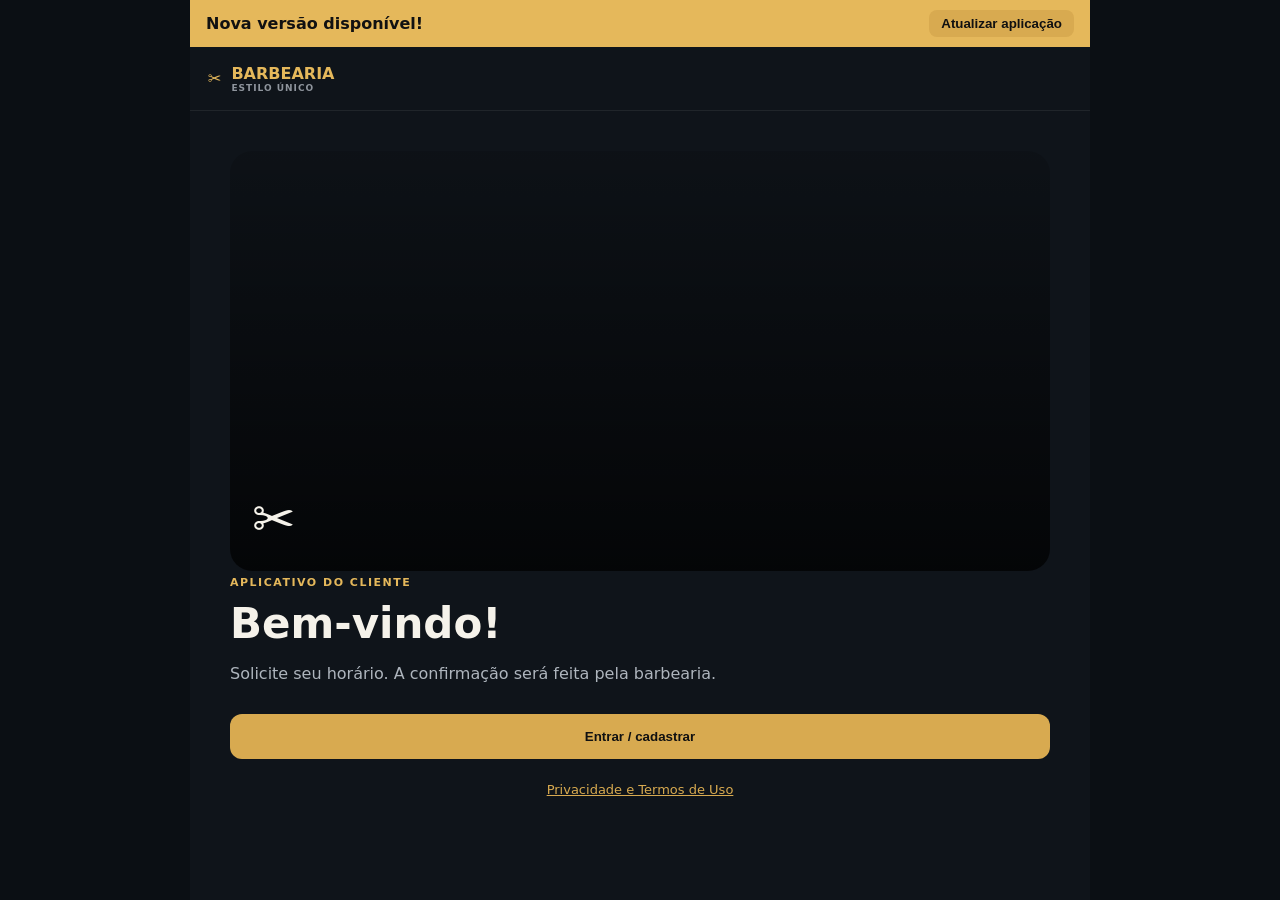
==== commit 586ac535: "fix(client,owner): replace browser alert with inline confirmation badge and clarify owner activation" ====
--- a/web/index.html
+++ b/web/index.html
@@ -1,12 +1,138 @@
-<!doctype html><html lang="pt-BR"><head><meta charset="utf-8"><meta name="viewport" content="width=device-width,initial-scale=1"><meta name="theme-color" content="#0b0f14"><title>Barbearia — Cliente</title><link rel="stylesheet" href="styles.css"></head><body><div class="app"><header class="topbar"><div class="brand">✂ <span>BARBEARIA<small>ESTILO ÚNICO</small></span></div></header><main>
-<section class="screen active" data-screen="welcome"><div class="welcome-photo">✂</div><span class="eyebrow">APLICATIVO DO CLIENTE</span><h1>Bem-vindo!</h1><p>Solicite seu horário. A confirmação será feita pela barbearia.</p><button class="gold full" data-go="register">Entrar / cadastrar</button></section>
-<section class="screen" data-screen="register"><span class="eyebrow">PRIMEIRO ACESSO</span><h2>Seu cadastro</h2><label>Nome<input id="regName" placeholder="Seu nome"></label><label>Telefone<input id="regPhone" placeholder="+351 9xx xxx xxx"></label><button class="gold full" id="registerBtn">Continuar</button></section>
-<section class="screen" data-screen="home"><h2 id="hello">Olá!</h2><p id="phoneLabel"></p><div class="menu-grid"><button data-go="service"><b>✂</b>Novo agendamento</button><button data-go="history"><b>◷</b>Meus agendamentos</button><button data-go="profile"><b>●</b>Meus dados</button><button data-go="contact"><b>☎</b>Falar com a barbearia</button></div><nav class="bottom-nav"><button data-go="home">⌂<small>Início</small></button><button data-go="service">＋<small>Agendar</small></button><button data-go="history">◷<small>Histórico</small></button><button data-go="profile">●<small>Perfil</small></button></nav></section>
-<section class="screen" data-screen="service"><span class="eyebrow">NOVO AGENDAMENTO</span><h2>Escolha o serviço</h2><div class="cards" id="serviceCards"></div><button class="gold full" data-next="datetime">Continuar</button></section>
-<section class="screen" data-screen="datetime"><span class="eyebrow">DATA E HORÁRIO</span><h2>Escolha quando vir</h2><input id="date" type="date"><div class="times" id="times"></div><button class="gold full" data-next="confirm">Continuar</button></section>
-<section class="screen" data-screen="confirm"><span class="eyebrow">SOLICITAÇÃO</span><h2>Confira seu pedido</h2><div class="summary" id="summary"></div><button class="gold full" id="confirmBtn">Enviar solicitação</button></section>
-<section class="screen" data-screen="success"><h1 id="successTitle">Solicitação enviada!</h1><div class="summary" id="successSummary"></div><p id="successText"></p><button class="gold full" data-go="history">Ver meus agendamentos</button><button class="dark-btn full" data-go="home">Início</button></section>
-<section class="screen" data-screen="history"><span class="eyebrow">SEUS HORÁRIOS</span><h2>Meus agendamentos</h2><div id="list"></div><button class="dark-btn full" data-go="home">Voltar</button></section>
-<section class="screen" data-screen="profile"><span class="eyebrow">PERFIL</span><h2>Meus dados</h2><div class="summary" id="profileData"></div><button class="dark-btn full" data-go="home">Voltar</button></section>
-<section class="screen" data-screen="contact"><span class="eyebrow">ATENDIMENTO</span><h2>Falar com a barbearia</h2><p>Seu telefone identifica os seus pedidos.</p><button class="dark-btn full" data-go="home">Voltar</button></section>
-</main></div><script src="app.js"></script></body></html>+<!doctype html>
+<html lang="pt-BR">
+<head>
+  <meta charset="utf-8">
+  <meta name="viewport" content="width=device-width,initial-scale=1">
+  <meta name="theme-color" content="#0b0f14">
+  <title>Barbearia — Cliente</title>
+  <link rel="stylesheet" href="styles.css">
+</head>
+<body>
+<div class="app">
+  <div id="pwaBanner" class="pwa-banner" hidden>
+    <span>Nova versão disponível!</span>
+    <button id="pwaUpdateBtn" class="gold-small">Atualizar aplicação</button>
+  </div>
+  <header class="topbar">
+    <div class="brand">✂ <span>BARBEARIA<small>ESTILO ÚNICO</small></span></div>
+  </header>
+  <main>
+    <section class="screen active" data-screen="welcome">
+      <div class="welcome-photo">✂</div>
+      <span class="eyebrow">APLICATIVO DO CLIENTE</span>
+      <h1>Bem-vindo!</h1>
+      <p>Solicite seu horário. A confirmação será feita pela barbearia.</p>
+      <button class="gold full" data-go="register">Entrar / cadastrar</button>
+      <div style="margin-top:20px;text-align:center">
+        <a href="#privacy" data-go="privacy" style="color:#d8aa50;font-size:13px">Privacidade e Termos de Uso</a>
+      </div>
+    </section>
+
+    <section class="screen" data-screen="register">
+      <span class="eyebrow">PRIMEIRO ACESSO</span>
+      <h2>Seu cadastro</h2>
+      <label>Nome<input id="regName" placeholder="Seu nome"></label>
+      <label>Telefone<input id="regPhone" placeholder="+351 9xx xxx xxx"></label>
+      <button class="gold full" id="registerBtn">Continuar</button>
+    </section>
+
+    <section class="screen" data-screen="home">
+      <h2 id="hello">Olá!</h2>
+      <p id="phoneLabel"></p>
+      <div class="menu-grid">
+        <button data-go="service"><b>✂</b>Novo agendamento</button>
+        <button data-go="history"><b>◷</b>Meus agendamentos</button>
+        <button data-go="chat"><b>✉</b>Mensagens & Fotos</button>
+        <button data-go="profile"><b>●</b>Meus dados</button>
+      </div>
+      <nav class="bottom-nav">
+        <button data-go="home">⌂<small>Início</small></button>
+        <button data-go="service">＋<small>Agendar</small></button>
+        <button data-go="history">◷<small>Histórico</small></button>
+        <button data-go="chat">✉<small>Chat</small></button>
+        <button data-go="profile">●<small>Perfil</small></button>
+      </nav>
+    </section>
+
+    <section class="screen" data-screen="service">
+      <span class="eyebrow">NOVO AGENDAMENTO</span>
+      <h2>Escolha o serviço</h2>
+      <div class="cards" id="serviceCards"></div>
+      <button class="gold full" data-next="datetime">Continuar</button>
+    </section>
+
+    <section class="screen" data-screen="datetime">
+      <span class="eyebrow">DATA E HORÁRIO</span>
+      <h2>Escolha quando vir</h2>
+      <input id="date" type="date">
+      <div class="times" id="times"></div>
+      <button class="gold full" data-next="confirm">Continuar</button>
+    </section>
+
+    <section class="screen" data-screen="confirm">
+      <span class="eyebrow">SOLICITAÇÃO</span>
+      <h2>Confira seu pedido</h2>
+      <div class="summary" id="summary"></div>
+      <button class="gold full" id="confirmBtn">Enviar solicitação</button>
+      <div id="confirmFeedback" style="margin-top:14px"></div>
+    </section>
+
+    <section class="screen" data-screen="success">
+      <div class="success-badge-header" style="display:flex;align-items:center;gap:10px;margin-bottom:8px">
+        <span style="font-size:32px;color:#10b981">✓</span>
+        <h1 id="successTitle" style="color:#10b981;margin:0">Solicitação enviada</h1>
+      </div>
+      <div class="summary" id="successSummary"></div>
+      <p id="successText" style="color:#94a3b8"></p>
+      <button class="gold full" data-go="history">Ver meus agendamentos</button>
+      <button class="dark-btn full" data-go="home">Início</button>
+    </section>
+
+    <section class="screen" data-screen="history">
+      <span class="eyebrow">SEUS HORÁRIOS</span>
+      <h2>Meus agendamentos</h2>
+      <div id="list"></div>
+      <button class="dark-btn full" data-go="home">Voltar</button>
+    </section>
+
+    <section class="screen" data-screen="chat">
+      <span class="eyebrow">COMUNICAÇÃO</span>
+      <h2>Falar com a Barbearia</h2>
+      <div id="chatMessages" class="chat-box"></div>
+      <label>Enviar foto de corte / inspiração:
+        <input type="file" id="chatPhotoInput" accept="image/*">
+      </label>
+      <button class="dark-btn full" id="uploadPhotoBtn">Anexar Imagem</button>
+      <p id="photoStatus" class="muted"></p>
+      <label>Mensagem:
+        <input id="chatTextInput" placeholder="Escreva a sua mensagem...">
+      </label>
+      <button class="gold full" id="sendMsgBtn">Enviar Mensagem</button>
+      <button class="dark-btn full" data-go="home">Voltar</button>
+    </section>
+
+    <section class="screen" data-screen="profile">
+      <span class="eyebrow">PERFIL & PRIVACIDADE</span>
+      <h2>Meus dados</h2>
+      <div class="summary" id="profileData"></div>
+      <button class="dark-btn full" data-go="privacy">Política de Privacidade (RGPD)</button>
+      <button class="dark-btn full" data-go="home">Voltar</button>
+    </section>
+
+    <section class="screen" data-screen="privacy">
+      <span class="eyebrow">TRANSPARÊNCIA E RGPD</span>
+      <h2>Política de Privacidade</h2>
+      <div class="summary" style="font-size:14px;line-height:1.6">
+        <p><strong>1. Dados recolhidos:</strong> Apenas os estritamente necessários para a marcação de horários (Nome e Telefone).</p>
+        <p><strong>2. Finalidade:</strong> Identificação de horários, envio de lembretes (SMS/WhatsApp) e contacto operacional da barbearia.</p>
+        <p><strong>3. Conservação:</strong> Os agendamentos são retidos apenas pelo tempo necessário à operação e auditoria legal.</p>
+        <p><strong>4. Direitos do utilizador:</strong> Acesso, retificação e direito ao apagamento segundo o RGPD. Pode solicitar a exclusão contactando o estabelecimento.</p>
+        <p><strong>5. Desinstalação da aplicação:</strong> A desinstalação ou limpeza do browser limpa o cache local, mas os registos operacionais no servidor permanecem até solicitação formal de eliminação.</p>
+      </div>
+      <button class="gold full" data-go="home">Voltar ao Início</button>
+    </section>
+  </main>
+</div>
+<script src="app.js"></script>
+</body>
+</html>
--- a/web/styles.css
+++ b/web/styles.css
@@ -1 +1 @@
-*{box-sizing:border-box}body{margin:0;background:#0b0f14;color:#f5f2ea;font:16px system-ui,-apple-system,Segoe UI,sans-serif}.app{max-width:520px;margin:auto;min-height:100vh;background:#0f141a}.topbar{height:64px;padding:12px 18px;display:flex;align-items:center;border-bottom:1px solid #ffffff12}.brand{color:#e5b85b;text-decoration:none;font-weight:800;display:flex;gap:10px;align-items:center}.brand small{display:block;color:#8f959d;font-size:9px;letter-spacing:1px}.screen{display:none;padding:24px 20px 36px}.screen.active{display:block}.eyebrow{color:#e5b85b;font-size:11px;font-weight:800;letter-spacing:1.5px}h1{font-size:42px;line-height:1.05;margin:12px 0}h2{font-size:30px;margin:12px 0 20px}p{color:#aeb5bd;line-height:1.5}label{display:block;color:#cdd2d8;font-weight:700;margin:16px 0}input{display:block;width:100%;margin-top:8px;padding:15px;border-radius:12px;border:1px solid #2b333d;background:#fff;color:#111;font-size:16px}.gold{background:#d8aa50;color:#111;border:0;border-radius:12px;padding:15px 18px;font-weight:800;cursor:pointer}.full{width:100%;margin-top:12px}.dark-btn{background:#1b222b;color:#f5f2ea;border:1px solid #ffffff14;border-radius:12px;padding:14px}.owner-link{display:block;text-align:center;margin-top:18px;color:#d8aa50}.welcome-photo{height:330px;border-radius:22px;background:linear-gradient(180deg,#0002,#000b),url('https://images.unsplash.com/photo-1503951914875-452162b0f3f1?auto=format&fit=crop&w=1000&q=85') center/cover;display:flex;align-items:flex-end;padding:22px;font-size:52px}.menu-grid{display:grid;grid-template-columns:1fr 1fr;gap:12px}.menu-grid button,.service,.time{min-height:125px;background:#151c24;border:1px solid #ffffff12;border-radius:16px;color:#f5f2ea;padding:18px;text-align:left}.menu-grid b{font-size:28px;color:#e5b85b;display:block;margin-bottom:12px}.cards{display:grid;gap:10px}.service{min-height:80px;display:flex;gap:14px;align-items:center}.service input{width:auto;margin:0}.service small{display:block;color:#8f959d;margin-top:5px}.times{display:grid;grid-template-columns:repeat(3,1fr);gap:8px}.time{min-height:52px;text-align:center;padding:12px}.time.selected{border-color:#e5b85b;color:#e5b85b}.summary,.appointment{background:#151c24;border:1px solid #ffffff12;border-radius:14px;padding:15px;margin:10px 0}.appointment strong,.appointment span{display:block}.appointment span{color:#9fa7b0;margin-top:5px}.actions{display:flex;gap:8px;margin-top:10px}.actions button{flex:1}.bottom-nav{display:grid;grid-template-columns:repeat(4,1fr);gap:5px;margin-top:25px;padding:10px;background:#111820;border-radius:16px}.bottom-nav button{background:none;border:0;color:#8e969f}.bottom-nav small{display:block;font-size:9px}@media(min-width:700px){.app{max-width:900px}.screen{padding:40px}.welcome-photo{height:420px}.menu-grid{grid-template-columns:repeat(4,1fr)}}+*{box-sizing:border-box}body{margin:0;background:#0b0f14;color:#f5f2ea;font:16px system-ui,-apple-system,Segoe UI,sans-serif}.app{max-width:520px;margin:auto;min-height:100vh;background:#0f141a}.topbar{height:64px;padding:12px 18px;display:flex;align-items:center;border-bottom:1px solid #ffffff12}.brand{color:#e5b85b;text-decoration:none;font-weight:800;display:flex;gap:10px;align-items:center}.brand small{display:block;color:#8f959d;font-size:9px;letter-spacing:1px}.screen{display:none;padding:24px 20px 36px}.screen.active{display:block}.eyebrow{color:#e5b85b;font-size:11px;font-weight:800;letter-spacing:1.5px}h1{font-size:42px;line-height:1.05;margin:12px 0}h2{font-size:30px;margin:12px 0 20px}p{color:#aeb5bd;line-height:1.5}label{display:block;color:#cdd2d8;font-weight:700;margin:16px 0}input{display:block;width:100%;margin-top:8px;padding:15px;border-radius:12px;border:1px solid #2b333d;background:#fff;color:#111;font-size:16px}.gold{background:#d8aa50;color:#111;border:0;border-radius:12px;padding:15px 18px;font-weight:800;cursor:pointer}.gold-small{background:#d8aa50;color:#111;border:0;border-radius:8px;padding:6px 12px;font-weight:700;cursor:pointer}.full{width:100%;margin-top:12px}.dark-btn{background:#1b222b;color:#f5f2ea;border:1px solid #ffffff14;border-radius:12px;padding:14px;cursor:pointer}.owner-link{display:block;text-align:center;margin-top:18px;color:#d8aa50}.welcome-photo{height:330px;border-radius:22px;background:linear-gradient(180deg,#0002,#000b),url('https://images.unsplash.com/photo-1503951914875-452162b0f3f1?auto=format&fit=crop&w=1000&q=85') center/cover;display:flex;align-items:flex-end;padding:22px;font-size:52px}.menu-grid{display:grid;grid-template-columns:1fr 1fr;gap:12px}.menu-grid button,.service,.time{min-height:125px;background:#151c24;border:1px solid #ffffff12;border-radius:16px;color:#f5f2ea;padding:18px;text-align:left}.menu-grid b{font-size:28px;color:#e5b85b;display:block;margin-bottom:12px}.cards{display:grid;gap:10px}.service{min-height:80px;display:flex;gap:14px;align-items:center}.service input{width:auto;margin:0}.service small{display:block;color:#8f959d;margin-top:5px}.times{display:grid;grid-template-columns:repeat(3,1fr);gap:8px}.time{min-height:52px;text-align:center;padding:12px;cursor:pointer}.time.selected{border-color:#e5b85b;color:#e5b85b}.summary,.appointment{background:#151c24;border:1px solid #ffffff12;border-radius:14px;padding:15px;margin:10px 0}.appointment strong,.appointment span{display:block}.appointment span{color:#9fa7b0;margin-top:5px}.actions{display:flex;gap:8px;margin-top:10px;flex-wrap:wrap}.actions button{flex:1;min-width:120px}.bottom-nav{display:grid;grid-template-columns:repeat(5,1fr);gap:5px;margin-top:25px;padding:10px;background:#111820;border-radius:16px}.bottom-nav button{background:none;border:0;color:#8e969f;cursor:pointer}.bottom-nav small{display:block;font-size:9px}.pwa-banner{background:#e5b85b;color:#111;padding:10px 16px;display:flex;justify-content:space-between;align-items:center;font-weight:700}.chat-box{height:260px;overflow-y:auto;background:#111820;border-radius:12px;padding:12px;border:1px solid #ffffff12;display:flex;flex-direction:column;gap:8px}.chat-msg{max-width:80%;padding:10px 14px;border-radius:12px;font-size:14px;line-height:1.4}.msg-in{background:#1b222b;color:#f5f2ea;align-self:flex-start}.msg-out{background:#d8aa50;color:#111;align-self:flex-end}@media(min-width:700px){.app{max-width:900px}.screen{padding:40px}.welcome-photo{height:420px}.menu-grid{grid-template-columns:repeat(4,1fr)}}
